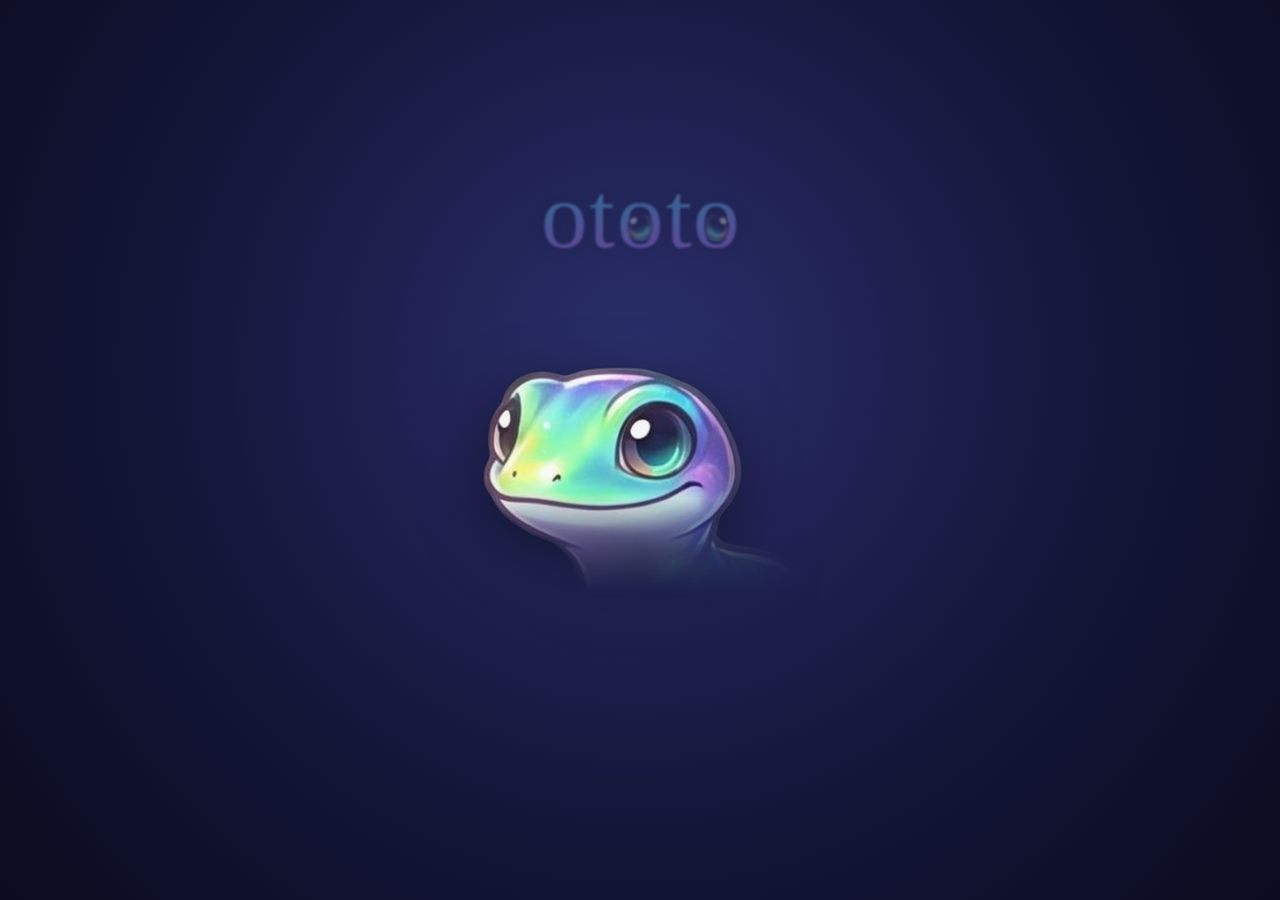
==== index.html @ 8473ff84 "ototo: тестова версія гри для GitHub Pages Co-Authored-By: Claude Opus 5.5 <noreply@anthropic.com> C" ====
<!DOCTYPE html>
<html lang="uk">
<head>
<meta charset="UTF-8">
<meta name="viewport" content="width=device-width, initial-scale=1, maximum-scale=1, user-scalable=no">
<title>ototo</title>
<link rel="manifest" href="manifest.webmanifest">
<meta name="theme-color" content="#0d0f1a">
<link rel="icon" type="image/png" sizes="32x32" href="img/icons/favicon-32.png">
<link rel="icon" type="image/png" sizes="16x16" href="img/icons/favicon-16.png">
<link rel="apple-touch-icon" href="img/icons/apple-touch-icon.png">
<meta name="mobile-web-app-capable" content="yes">
<meta name="apple-mobile-web-app-capable" content="yes">
<meta name="apple-mobile-web-app-status-bar-style" content="black">
<link rel="stylesheet" href="style.css">
<link rel="stylesheet" href="decor.css">
<link rel="stylesheet" href="map.css">
<link rel="stylesheet" href="bonus.css">
<link rel="stylesheet" href="sound.css">
<link rel="stylesheet" href="anim.css">
<link rel="stylesheet" href="splash.css">
<link rel="stylesheet" href="achieve.css">
<link rel="stylesheet" href="holidays.css">
<link rel="stylesheet" href="tips.css">
<link rel="stylesheet" href="edu.css">
<link rel="stylesheet" href="edu_math.css">
<link rel="stylesheet" href="edu_draw.css">
<link rel="stylesheet" href="edu_logic.css">
<link rel="stylesheet" href="edu_read.css">
<link rel="stylesheet" href="edu_world.css">
<link rel="stylesheet" href="parent.css">
<link rel="preload" href="fonts/liberation-serif-regular.woff2" as="font" type="font/woff2" crossorigin>
</head>
<body>
  <script src="splash.js"></script>
  <div id="screen">

    <!-- Активація, крок 1: країна (прапор + назва мовою самої країни) -->
    <section id="view-country" class="view">
      <h1 class="logo">ototo</h1>
      <h2 data-i18n="start.countryTitle">Звідки ти?</h2>
      <p class="tagline" data-i18n="start.countryHint">Обери свою країну</p>
      <div id="countryList"></div>
    </section>

    <!-- Активація, крок 2: мова (тільки якщо в країні кілька мов) -->
    <section id="view-lang" class="view hidden">
      <img id="langFlag" class="bigFlag" src="" alt="">
      <h2 data-i18n="start.langTitle">Якою мовою граємо?</h2>
      <div id="langList"></div>
      <button id="btnLangBack" class="secondaryBtn" data-i18n="start.back">← Назад</button>
    </section>

    <!-- Активація, крок 3: знайомство (стать + вік + ім'я) -->
    <section id="view-start" class="view hidden">
      <h1 class="logo">ototo</h1>
      <button id="btnStartCountry" class="countryChip"><img id="startFlag" src="" alt=""><span id="startCountryName"></span></button>
      <p class="tagline" data-i18n="start.tagline">познайомся — це твій перший друг!</p>
      <img class="startPet" src="img/gecko.png" alt="">

      <div id="personaPick">
        <button class="personaOpt selected" data-p="bo">⚡<br><span data-i18n="start.boy">Хлопчик</span></button>
        <button class="personaOpt" data-p="mimi">🌸<br><span data-i18n="start.girl">Дівчинка</span></button>
      </div>

      <div id="agePick">
        <p class="agePickLabel" data-i18n="start.age">Скільки тобі років?</p>
        <div id="ageStrip" class="ageStrip" role="radiogroup"></div>
      </div>

      <input id="petNameInput" maxlength="12" placeholder="Як назвемо? (Сяйко)">
      <button id="btnStart" data-i18n="start.go">Почати</button>
    </section>

    <!-- Яйце: народження Сяйка (показується один раз, перед view-main) -->
    <section id="view-hatch" class="view hidden">
      <div id="hatchStage">
        <div id="eggAura" class="egg-idle">
          <div id="eggGlow"></div>
          <img id="hatchPetImg" src="img/gecko.png" alt="">
          <div id="eggShellL" class="shell"></div>
          <div id="eggShellR" class="shell"></div>
        </div>
        <div id="tapHint" data-i18n="hatch.tap">👉 Тапни яйце</div>
      </div>
    </section>

    <!-- Main game view -->
    <section id="view-main" class="view hidden">
      <header id="topbar">
        <div id="petName">mimi</div>
        <div id="stageLabel">малюк</div>
        <button id="btnWardrobe" class="iconBtn">👕</button>
        <button id="btnCharacters" class="iconBtn">🦎</button>
        <div id="points">⭐ 0</div>
        <button id="streak" class="tapStat">🔥 0</button>
        <button id="btnLang" class="iconBtn langBtn" data-i18n-title="main.lang"><img id="topFlag" src="" alt=""></button>
        <button id="btnReset" class="iconBtn" data-i18n-title="main.reset">⟲</button>
      </header>

      <div id="stage">
        <div id="pet"><img id="petImg" src="img/gecko.png" alt=""><span id="petEmoji"></span><span id="petAccessory"></span></div>
        <div id="bubble" class="hidden"></div>
      </div>

      <div id="stats">
        <div class="stat"><span class="stat-icon">🍎</span><div class="bar"><div id="barHunger" class="bar-fill"></div></div></div>
        <div class="stat"><span class="stat-icon">😊</span><div class="bar"><div id="barMood" class="bar-fill"></div></div></div>
        <div class="stat"><span id="iconEnergy" class="stat-icon tapStat">⚡</span><div class="bar"><div id="barEnergy" class="bar-fill"></div></div></div>
        <div class="stat"><span class="stat-icon">🧼</span><div class="bar"><div id="barHygiene" class="bar-fill"></div></div></div>
        <div class="stat"><span class="stat-icon">❤️</span><div class="bar"><div id="barHealth" class="bar-fill"></div></div></div>
      </div>

      <div id="actions">
        <button id="btnFeed" class="actionBtn">🍎<br><span data-i18n="action.feed">Їсти</span></button>
        <button id="btnWash" class="actionBtn">🧼<br><span data-i18n="action.wash">Мити</span></button>
        <button id="btnPlay" class="actionBtn">🎮<br><span data-i18n="action.play">Грати</span></button>
        <button id="btnSleep" class="actionBtn">💤<br><span data-i18n="action.sleep">Спати</span></button>
        <button id="btnHeal" class="actionBtn">💊<br><span data-i18n="action.heal">Лікувати</span></button>
      </div>

      <!-- сюди модулі (мапа, декор …) додають свої кнопки -->
      <div id="navRow"></div>

      <div id="log"></div>
    </section>

    <!-- Characters -->
    <section id="view-characters" class="view hidden">
      <h2 data-i18n="chars.title">Мої друзі</h2>
      <div id="charPoints">У тебе ⭐ 0</div>
      <div id="charGrid"></div>
      <button id="btnCharactersClose" class="secondaryBtn" data-i18n="common.back">Назад</button>
    </section>

    <!-- Game menu -->
    <section id="view-gameMenu" class="view hidden">
      <h2 data-i18n="games.title">У що пограємо?</h2>
      <div id="gameMenuGrid"></div>
      <button id="btnGameMenuClose" class="secondaryBtn" data-i18n="common.back">Назад</button>
    </section>

    <!-- Wardrobe -->
    <section id="view-wardrobe" class="view hidden">
      <h2 data-i18n="wardrobe.title">Гардероб</h2>
      <div id="wardrobeGrid"></div>
      <button id="btnWardrobeClose" class="secondaryBtn" data-i18n="common.back">Назад</button>
    </section>

    <!-- Mini-game view (generic container, populated by app.js per game type) -->
    <section id="view-game" class="view hidden">
      <p id="gamePrompt">Тап!</p>
      <div id="gameArea"></div>
      <div id="gameScore">Рахунок: 0</div>
    </section>

    <!-- Event modal -->
    <div id="eventModal" class="hidden">
      <div id="eventCard">
        <div id="eventEmoji">🎁</div>
        <div id="eventText"></div>
        <button id="eventClose" class="secondaryBtn" data-i18n="event.ok">Супер!</button>
      </div>
    </div>

    <!-- Інфо-попап для ⚡ енергії та 🔥 стрику -->
    <div id="statModal" class="hidden">
      <div id="statCard">
        <div id="statEmoji">⚡</div>
        <div id="statTitle" class="statTitle"></div>
        <div id="statText"></div>
        <button id="statAction" class="secondaryBtn hidden"></button>
        <button id="statClose" class="secondaryBtn" data-i18n="stat.close">Закрити</button>
      </div>
    </div>

    <!-- Зміна мови в грі (країна лишається та сама) -->
    <div id="langModal" class="hidden">
      <div id="langCard">
        <img id="langModalFlag" class="bigFlag" src="" alt="">
        <div class="statTitle" data-i18n="main.lang">Мова</div>
        <div id="langModalList"></div>
        <button id="langModalClose" class="secondaryBtn" data-i18n="stat.close">Закрити</button>
      </div>
    </div>

    <!-- Мама: сцена теплоти (народження / щоденна / на новому етапі росту) -->
    <div id="mamaOverlay" class="hidden">
      <div id="mamaBox">
        <div id="mamaHearts"></div>
        <div id="mamaScene">
          <img id="mamaSvg" class="mamaImg" src="img/mama.png" alt="">
          <img id="mamaBabyImg" src="img/gecko.png" alt="">
          <div id="mamaTapHint" class="hidden-hint" data-i18n="mama.tap">👉 тапни</div>
        </div>
        <div id="mamaCaption"></div>
      </div>
    </div>

  </div>

  <script src="countries.js"></script>
  <!-- мовні файли: одна мова = один файл + один рядок тут -->
  <script src="lang/uk.js"></script>
  <script src="lang/en.js"></script>
  <script src="lang/pl.js"></script>
  <script src="lang/de.js"></script>
  <script src="lang/ro.js"></script>
  <script src="lang/kk.js"></script>
  <script src="lang/fr.js"></script>
  <script src="lang/es.js"></script>
  <script src="app.js"></script>
  <!-- модулі: кожен — окремий файл, підключаються через BO.on(...) -->
  <script src="decor.js"></script>
  <script src="rig_data.js"></script>
  <script src="anim.js"></script>
  <script src="map.js"></script>
  <script src="bonus.js"></script>
  <script src="sound.js"></script>
  <script src="achieve.js"></script>
  <script src="holidays.js"></script>
  <script src="tips.js"></script>
  <script src="edu.js"></script>
  <script src="edu_math.js"></script>
  <script src="edu_draw.js"></script>
  <script src="edu_logic.js"></script>
  <script src="edu_read.js"></script>
  <script src="edu_world.js"></script>
  <!-- освітні ігри (слоти 1–5): edu_math.js, edu_draw.js, edu_logic.js, edu_read.js, edu_world.js -->
  <!-- «Для батьків»: батьківський замок (BO.parentGate) і екран для батьків -->
  <script src="parent.js"></script>
  <script src="fit.js"></script>
  <script src="pwa.js"></script>
</body>
</html>
---- style.css ----
* { box-sizing: border-box; margin: 0; padding: 0; -webkit-tap-highlight-color: transparent; user-select: none; }

html, body { height: 100%; background: #0d0f1a; font-family: 'Segoe UI', system-ui, -apple-system, sans-serif; overflow: hidden; }

:root { --accent: #4fc3ff; --accent2: #6bffd1; }
body.theme-mimi { --accent: #ff7ac6; --accent2: #8a6bff; }

#screen {
  height: 100vh; width: 100vw; max-width: 480px; margin: 0 auto;
  background: radial-gradient(circle at 50% 0%, #2a2f55 0%, #0d0f1a 70%);
  position: relative; display: flex; flex-direction: column; color: #f4f1ff;
}

.view { flex: 1; display: flex; flex-direction: column; align-items: center; padding: 20px; overflow-y: auto; }
.hidden { display: none !important; }

/* START VIEW */
#view-start { justify-content: center; gap: 16px; text-align: center; }
.logo { font-size: 52px; font-weight: 800; letter-spacing: 2px; color: var(--accent); text-shadow: 0 0 24px rgba(255,122,198,.5); }
.tagline { opacity: .7; font-size: 14px; margin-bottom: 8px; }

#personaPick { display: flex; gap: 10px; }
.personaOpt {
  width: 112px; padding: 12px 8px; border-radius: 14px; border: 2px solid transparent;
  background: #1c2040; color: #fff; font-size: 13px; font-weight: 600; line-height: 1.6;
  cursor: pointer; opacity: .55; transition: opacity .15s, border-color .15s, transform .15s;
}
.personaOpt.selected { opacity: 1; border-color: var(--accent); transform: translateY(-2px); }

#petNameInput { width: 240px; padding: 14px 16px; border-radius: 14px; border: none; background: #1c2040; color: #fff; font-size: 16px; text-align: center; }
#btnStart {
  width: 240px; padding: 14px; border-radius: 14px; border: none;
  background: linear-gradient(135deg,var(--accent),var(--accent2)); color: #fff;
  font-size: 16px; font-weight: 700; cursor: pointer;
}
#btnStart:disabled { opacity: .4; cursor: not-allowed; }

/* MAIN VIEW */
#view-main { padding: 14px; gap: 8px; }
#topbar { width: 100%; display: flex; justify-content: space-between; align-items: center; font-size: 13px; opacity: .9; gap: 6px; }
#stageLabel { background: #1c2040; padding: 4px 10px; border-radius: 10px; font-size: 11px; }
.iconBtn { background: #1c2040; border: none; border-radius: 10px; color: #fff; font-size: 16px; padding: 4px 8px; cursor: pointer; }
#streak { font-size: 13px; }
/* #streak і значок енергії тапабельні — показують попап з інфо та заповненням/захистом за бали */
.tapStat { background: #1c2040; border: none; border-radius: 10px; color: #fff; font-size: 13px; padding: 4px 8px; cursor: pointer; }
#iconEnergy.tapStat { font-size: 16px; padding: 2px 5px; }
#btnReset { font-size: 14px; opacity: .6; }

#stage { flex: 0 0 auto; width: 100%; display: flex; flex-direction: column; align-items: center; justify-content: center; position: relative; padding: 10px 0; }
#pet { font-size: 96px; animation: bob 2.4s ease-in-out infinite; filter: drop-shadow(0 10px 20px rgba(0,0,0,.4)); position: relative; transition: filter .4s, opacity .4s; }
#petAccessory { position: absolute; top: -14px; right: -6px; font-size: 32px; }
@keyframes bob { 0%,100% { transform: translateY(0); } 50% { transform: translateY(-12px); } }

/* Легка занедбаність: 1-2 шкали низькі, але гра не блокується — лише притлумлений вигляд */
#pet.sad { filter: drop-shadow(0 10px 20px rgba(0,0,0,.4)) grayscale(35%) brightness(0.92); animation: bobSad 3.2s ease-in-out infinite; }
@keyframes bobSad { 0%,100% { transform: translateY(0) rotate(0deg); } 50% { transform: translateY(-4px) rotate(-3deg); } }

#bubble { position: absolute; top: -4px; background: #fff; color: #222; padding: 8px 14px; border-radius: 14px; font-size: 12px; max-width: 220px; text-align: center; }

#stats { width: 100%; display: flex; flex-direction: column; gap: 6px; margin-bottom: 10px; }
.stat { display: flex; align-items: center; gap: 10px; }
.stat-icon { font-size: 16px; width: 22px; text-align: center; }
.bar { flex: 1; height: 9px; border-radius: 6px; background: #1c2040; overflow: hidden; }
.bar-fill { height: 100%; width: 70%; background: linear-gradient(90deg,var(--accent2),var(--accent)); transition: width .4s ease; }
.bar-fill.low { background: linear-gradient(90deg,#ff4d4d,#ff884d); }

#actions { width: 100%; display: grid; grid-template-columns: repeat(3,1fr); gap: 8px; }
.actionBtn { background: #1c2040; border: none; border-radius: 14px; color: #fff; padding: 10px 2px; font-size: 20px; cursor: pointer; }
.actionBtn span { display: block; font-size: 10px; margin-top: 3px; opacity: .8; }
.actionBtn:active { background: #2a2f55; }
.actionBtn:disabled { opacity: .35; }

#log { width: 100%; min-height: 18px; font-size: 11px; opacity: .65; text-align: center; margin-top: 6px; }

/* WARDROBE */
#view-wardrobe { gap: 14px; }
#wardrobeGrid { width: 100%; display: grid; grid-template-columns: repeat(3,1fr); gap: 10px; }
.wardrobeItem { background: #1c2040; border-radius: 14px; padding: 14px 6px; text-align: center; font-size: 28px; cursor: pointer; border: 2px solid transparent; }
.wardrobeItem.locked { opacity: .3; cursor: not-allowed; }
.wardrobeItem.equipped { border-color: var(--accent); }
.wardrobeItem .wLabel { display: block; font-size: 10px; margin-top: 4px; }
.secondaryBtn { margin-top: 10px; background: #1c2040; border: none; color: #fff; padding: 10px 18px; border-radius: 12px; cursor: pointer; }

/* MINI-GAME VIEW */
#view-game { justify-content: center; gap: 16px; }
#gamePrompt { font-size: 16px; font-weight: 600; text-align: center; }
#gameArea { position: relative; width: 100%; max-width: 300px; height: 300px; background: #1c2040; border-radius: 20px; overflow: hidden; }
#gameScore { font-size: 14px; opacity: .8; }

.gameTarget { position: absolute; width: 54px; height: 54px; border-radius: 50%; border: none; background: var(--accent); font-size: 22px; cursor: pointer; }
.fallItem { position: absolute; font-size: 30px; background: none; border: none; cursor: pointer; }

/* Варіант 2 (символ-матчінг): ціль завжди видима зверху, нічого запам'ятовувати не треба */
.matchWrap { height: 100%; display: flex; flex-direction: column; align-items: center; justify-content: center; gap: 18px; }
.matchTarget { font-size: 56px; }
.matchOptions { display: flex; gap: 12px; flex-wrap: wrap; justify-content: center; padding: 0 10px; }
.matchOption { width: 62px; height: 62px; border-radius: 16px; border: none; background: #2a2f55; font-size: 30px; cursor: pointer; }
.matchOption:active { background: var(--accent); }

/* Варіант 6: рахуй та тапай */
.countBadge { font-size: 22px; font-weight: 700; margin-bottom: 16px; }
.countBtn { width: 110px; height: 110px; border-radius: 50%; border: none; background: var(--accent); font-size: 46px; cursor: pointer; }
.countBtn:active { transform: scale(.96); }

/* Варіант 7: хто більший */
.biggerWrap { height: 100%; display: flex; align-items: center; justify-content: center; gap: 30px; }
.biggerOpt { border: none; background: #2a2f55; border-radius: 16px; cursor: pointer; width: 110px; height: 160px; display: flex; align-items: center; justify-content: center; }

/* Варіант 8: напрямок */
.dirTarget { font-size: 56px; text-align: center; margin: 20px 0; }
.dirOpts { display: flex; gap: 10px; flex-wrap: wrap; justify-content: center; }
.dirBtn { width: 62px; height: 62px; border-radius: 16px; border: none; background: #2a2f55; font-size: 28px; cursor: pointer; }
.dirBtn:active { background: var(--accent); }

/* Варіант 9: знайди інше */
.oddGrid { display: grid; gap: 6px; padding: 14px; height: 100%; align-content: center; justify-content: center; }
.oddCell { width: 48px; height: 48px; border-radius: 10px; border: none; background: #2a2f55; font-size: 24px; cursor: pointer; }

/* Варіант 10: встигни тапнути (кільце, що зменшується) */
.shrinkRing {
  position: absolute; top: 50%; left: 50%; transform: translate(-50%,-50%) scale(1);
  width: 160px; height: 160px; border-radius: 50%; border: 10px solid var(--accent2);
  background: rgba(79,195,255,.18); cursor: pointer;
}

/* Варіант 11: безпечна доріжка */
.dodgeWrap { height: 100%; display: flex; align-items: center; justify-content: center; gap: 14px; }
.dodgeLane { width: 70px; height: 190px; border-radius: 16px; border: none; background: #2a2f55; font-size: 32px; cursor: pointer; display: flex; align-items: flex-start; justify-content: center; padding-top: 14px; }

/* Варіант 12: збери колір */
.colorTarget { font-size: 54px; text-align: center; margin: 18px 0; }
.colorOpts { display: flex; gap: 14px; justify-content: center; }
.colorBtn { width: 64px; height: 64px; border-radius: 50%; border: none; background: #2a2f55; font-size: 28px; cursor: pointer; }

/* Варіант 13: у ритм (пульсуючий кружечок) */
.rhythmCircle {
  position: absolute; top: 50%; left: 50%; transform: translate(-50%,-50%) scale(.4);
  width: 150px; height: 150px; border-radius: 50%; border: none; background: var(--accent); cursor: pointer;
}
@keyframes rhythmPulse { 0%,100% { transform: translate(-50%,-50%) scale(.4); } 50% { transform: translate(-50%,-50%) scale(1); } }

/* Варіант 14: число більше */
.numWrap { height: 100%; display: flex; align-items: center; justify-content: center; gap: 24px; }
.numBtn { width: 110px; height: 110px; border-radius: 20px; border: none; background: #2a2f55; font-size: 40px; font-weight: 700; cursor: pointer; }

/* Варіант 15: настрій */
.moodFace { font-size: 70px; text-align: center; margin: 20px 0; }
.moodOpts { display: flex; gap: 24px; justify-content: center; }
.moodBtn { width: 76px; height: 76px; border-radius: 50%; border: none; background: #2a2f55; font-size: 32px; cursor: pointer; }

/* EVENT MODAL */
#eventModal, #statModal { position: absolute; inset: 0; background: rgba(0,0,0,.65); display: flex; align-items: center; justify-content: center; z-index: 10; }
#eventCard, #statCard { background: #1c2040; border-radius: 20px; padding: 26px; text-align: center; max-width: 260px; }
#eventEmoji, #statEmoji { font-size: 48px; margin-bottom: 10px; }
#eventText, #statText { font-size: 14px; margin-bottom: 16px; }

/* GAME MENU */
#view-gameMenu { gap: 14px; }
#gameMenuGrid { width: 100%; display: grid; grid-template-columns: repeat(2,1fr); gap: 12px; }
.gameMenuItem { background: #1c2040; border-radius: 16px; padding: 18px 8px; text-align: center; font-size: 40px; cursor: pointer; border: 2px solid transparent; color: inherit; font-family: inherit; }
.gameMenuItem:active { border-color: var(--accent); transform: scale(.97); }
.gameMenuItem .gLabel { display: block; font-size: 13px; margin-top: 6px; }
.gameMenuItem .gBest { display: block; font-size: 11px; opacity: .7; margin-top: 3px; }

/* CHARACTERS (картинки замість емодзі) */
#petImg { display: block; width: 110px; height: auto; transition: width .6s; pointer-events: none; }
#petEmoji { position: absolute; top: -6px; left: -10px; font-size: 34px; }
#pet.sleeping #petImg { filter: brightness(.6) saturate(.6); }
#pet.sad #petImg { filter: grayscale(35%) brightness(.92); }
#petAccessory { z-index: 2; }
#points { font-size: 13px; font-weight: 600; }
.startPet { width: 150px; margin: 6px 0 4px; animation: bob 2.4s ease-in-out infinite; }
#view-characters { gap: 12px; }
#charPoints { font-size: 14px; opacity: .85; }
#charGrid { width: 100%; display: grid; grid-template-columns: repeat(2,1fr); gap: 12px; }
.charCard { background: #1c2040; border-radius: 16px; padding: 10px 6px 12px; text-align: center; border: 2px solid transparent; cursor: pointer; display: flex; flex-direction: column; align-items: center; gap: 2px; }
.charCard img { width: 92px; height: 92px; object-fit: contain; }
.charCard.locked img { filter: brightness(.35) grayscale(.6); }
.charCard.active { border-color: var(--accent); }
.charCard .cName { font-size: 14px; font-weight: 700; }
.charCard .cTitle { font-size: 11px; opacity: .7; }
.charCard .cTag { font-size: 11px; margin-top: 4px; opacity: .85; }
.charCard .cBuy { margin-top: 6px; border: none; border-radius: 10px; padding: 6px 10px; background: var(--accent); color: #fff; font-size: 12px; font-weight: 700; cursor: pointer; }

/* ============ НАРОДЖЕННЯ: яйце-ореол Сяйка ============ */
#view-hatch { justify-content: center; }
#hatchStage { position: relative; display: flex; flex-direction: column; align-items: center; gap: 30px; }

#eggAura {
  position: relative; width: 150px; height: 180px;
  border-radius: 50% 50% 48% 48% / 58% 58% 42% 42%;
  background: radial-gradient(circle at 42% 35%, #fff9e6 0%, #ffe9b0 35%, #ffd37a 65%, #f3b94f 100%);
  box-shadow: 0 0 40px 10px rgba(255,211,122,.55);
  display: flex; align-items: center; justify-content: center; overflow: visible;
  animation: eggPulse 2.6s ease-in-out infinite; cursor: pointer;
}
@keyframes eggPulse { 0%,100% { transform: scale(1); } 50% { transform: scale(1.045); } }

#eggGlow { position: absolute; inset: -16px; border-radius: 50%; background: radial-gradient(circle, rgba(255,229,160,.5), transparent 70%); animation: eggGlowPulse 2.6s ease-in-out infinite; pointer-events: none; z-index: 0; }
@keyframes eggGlowPulse { 0%,100% { opacity: .5; } 50% { opacity: .9; } }

#hatchPetImg { width: 72px; opacity: 0; transform: scale(.7); transition: opacity .5s, transform .5s; filter: brightness(.85); position: relative; z-index: 1; pointer-events: none; }
#eggAura.tier1 #hatchPetImg, #eggAura.tier2 #hatchPetImg { opacity: .22; }
#eggAura.tier3 #hatchPetImg, #eggAura.tier4 #hatchPetImg { opacity: .42; transform: scale(.82); }
#eggAura.hatched #hatchPetImg { opacity: 1; transform: scale(1.4); filter: none; }

#eggAura.tier1 { animation: eggPulse 2.6s ease-in-out infinite, eggBlink .35s ease; }
@keyframes eggBlink { 0%,100% { filter: brightness(1); } 50% { filter: brightness(1.3); } }

#eggAura.tier2 { animation: eggFlicker 1s ease-in-out infinite, eggTremor .3s ease-in-out infinite; }
@keyframes eggFlicker { 0%,100% { filter: brightness(1); } 50% { filter: brightness(1.35); } }
@keyframes eggTremor { 0%,100% { transform: translateX(0); } 50% { transform: translateX(1.5px); } }

#eggAura.tier3 { animation: eggShake .5s ease-in-out infinite; }
@keyframes eggShake { 0%,100% { transform: translateX(0) rotate(0); } 25% { transform: translateX(-4px) rotate(-2deg); } 75% { transform: translateX(4px) rotate(2deg); } }

#eggAura.tier4 { animation: eggShakeHard .4s ease-in-out infinite; }
@keyframes eggShakeHard { 0%,100% { transform: translateX(0) rotate(0); } 25% { transform: translateX(-7px) rotate(-4deg); } 75% { transform: translateX(7px) rotate(4deg); } }

.shell { position: absolute; top: 0; width: 50%; height: 100%; background: linear-gradient(135deg,#fff3d6,#f3b94f); opacity: 0; pointer-events: none; transition: transform .5s ease, opacity .3s; z-index: 2; }
#eggShellL { left: 0; border-radius: 50% 0 0 48% / 58% 0 0 42%; transform-origin: left center; }
#eggShellR { right: 0; border-radius: 0 50% 48% 0 / 0 58% 42% 0; transform-origin: right center; }
#eggAura.crack1 #eggShellL, #eggAura.crack1 #eggShellR { opacity: .9; }
#eggAura.crack2 #eggShellL { opacity: .95; transform: translateX(-3px) rotate(-3deg); }
#eggAura.crack2 #eggShellR { opacity: .95; transform: translateX(3px) rotate(3deg); }
#eggAura.hatched #eggShellL { opacity: 1; transform: translateX(-70px) rotate(-38deg); }
#eggAura.hatched #eggShellR { opacity: 1; transform: translateX(70px) rotate(38deg); }
#eggAura.hatched { animation: none; box-shadow: none; background: transparent; }
#eggAura.hatched #eggGlow { animation: none; opacity: 0; transition: opacity .6s; }

#tapHint { font-size: 15px; opacity: .85; animation: hintBounce 1.2s ease-in-out infinite; transition: opacity .3s; }
@keyframes hintBounce { 0%,100% { transform: translateY(0); } 50% { transform: translateY(-6px); } }
#tapHint.hint-fade { opacity: 0; }

/* ============ МАМА: тепла сцена (народження / щоденна / ріст) ============ */
/* Сцена з мамою — окрема повноекранна "локація" (не напівпрозорий попап):
   мама й малий зустрічаються зліва, потім малюк біжить у правий бік сцени
   туди, де починає блимати підказка. */
#mamaOverlay { position: absolute; inset: 0; background: radial-gradient(circle at 50% 15%, #234a37 0%, #0d0f1a 72%); display: flex; align-items: center; justify-content: center; z-index: 14; flex-direction: column; gap: 16px; }
#mamaBox { position: relative; width: 92%; max-width: 440px; }
#mamaScene { position: relative; width: 100%; height: 190px; }
#mamaSvg {
  position: absolute; left: 0; bottom: 0; width: 205px; height: auto;
  filter: drop-shadow(0 10px 18px rgba(0,0,0,.35));
  transform-origin: 40% 90%;
  animation-name: mamaBob; animation-timing-function: ease-in-out; animation-iteration-count: infinite;
}
@keyframes mamaBob {
  0%,100% { transform: translateY(0) rotate(calc(var(--mamaTilt,6deg) * -1)); }
  50% { transform: translateY(calc(var(--mamaBounce,12px) * -1)) rotate(var(--mamaTilt,6deg)); }
}
#mamaBabyImg {
  /* малюк стоїть перед мордочкою мами (мама дивиться праворуч, на нього) */
  position: absolute; right: 26%; bottom: 4px; width: 62px; height: auto;
  filter: drop-shadow(0 6px 10px rgba(0,0,0,.3));
  animation: babyNuzzle 1.7s ease-in-out infinite;
  transition: right 1.05s cubic-bezier(.32,.7,.35,1);
}
#mamaBabyImg.running { right: 4%; animation: babyRun .3s ease-in-out infinite; }
@keyframes babyNuzzle { 0%,100% { transform: translate(0,0) rotate(0deg); } 50% { transform: translate(-6px,-3px) rotate(-6deg); } }
@keyframes babyRun { 0%,100% { transform: translateY(0) rotate(-5deg) scaleX(1); } 50% { transform: translateY(-10px) rotate(5deg) scaleX(1.06); } }
#mamaHearts { position: absolute; inset: -20px; pointer-events: none; }
.mamaParticle { position: absolute; font-size: 20px; opacity: 0; animation-name: mamaFloat; animation-timing-function: ease-out; animation-fill-mode: forwards; }
@keyframes mamaFloat { 0% { opacity: 0; transform: translateY(0) scale(.6); } 15% { opacity: 1; } 100% { opacity: 0; transform: translateY(-70px) scale(1.1); } }
.dustParticle { position: absolute; bottom: 4px; font-size: 15px; opacity: 0; animation: dustPuff .7s ease-out forwards; pointer-events: none; }
@keyframes dustPuff { 0% { opacity: 0; transform: translate(0,0) scale(.5); } 25% { opacity: .85; } 100% { opacity: 0; transform: translate(14px,6px) scale(1.1); } }
#mamaCaption { font-size: 14px; text-align: center; max-width: 92%; opacity: .9; }
#mamaOverlay .secondaryBtn { margin-top: 2px; }
#mamaTapHint {
  position: absolute; right: 1%; bottom: 80px; font-size: 14px; white-space: nowrap;
  background: rgba(0,0,0,.4); padding: 6px 11px; border-radius: 10px; cursor: pointer;
  animation: hintBounce 1.1s ease-in-out infinite; transition: opacity .3s;
}
#mamaTapHint.hidden-hint { opacity: 0; pointer-events: none; }

/* Інфо-попап для ⚡/🔥 */
.statTitle { font-size: 16px; font-weight: 700; margin-bottom: 6px; }
#statAction { background: var(--accent); color: #fff; margin-bottom: 8px; }

/* АКТИВАЦІЯ: КРАЇНА І МОВА (CoLaba Production) */
#view-country { gap: 8px; justify-content: flex-start; overflow-y: auto; }
#view-country h2 { margin: 0; }
#countryList { width: 100%; display: flex; flex-direction: column; gap: 8px; padding-bottom: 16px; }
.countryGroup { font-size: 12px; opacity: .6; text-transform: uppercase; letter-spacing: .08em; margin: 10px 4px 0; }
.countryBtn { display: flex; align-items: center; gap: 12px; width: 100%; padding: 10px 14px; border: 2px solid transparent; border-radius: 14px; background: #1c2040; color: #fff; font-size: 16px; text-align: left; cursor: pointer; font-family: inherit; }
.countryBtn img { width: 36px; height: 27px; border-radius: 4px; object-fit: cover; flex: 0 0 auto; box-shadow: 0 1px 3px rgba(0,0,0,.4); }
.countryBtn:active, .countryBtn.suggested { border-color: var(--accent); }
.bigFlag { width: 96px; height: 72px; border-radius: 8px; object-fit: cover; box-shadow: 0 4px 14px rgba(0,0,0,.45); }
#langList, #langModalList { width: 100%; display: flex; flex-direction: column; gap: 10px; }
.langOpt { width: 100%; padding: 14px; border: 2px solid transparent; border-radius: 14px; background: #1c2040; color: #fff; cursor: pointer; font-family: inherit; display: flex; flex-direction: column; align-items: center; gap: 2px; }
.langOpt.selected { border-color: var(--accent); }
.langOpt .lName { font-size: 17px; font-weight: 700; }
.langOpt .lSoon { font-size: 11px; opacity: .6; }
.countryChip { display: inline-flex; align-items: center; gap: 8px; background: #1c2040; border: none; border-radius: 20px; padding: 6px 12px; color: #fff; font-size: 13px; cursor: pointer; font-family: inherit; }
.countryChip img { width: 24px; height: 18px; border-radius: 3px; object-fit: cover; }
.langBtn { padding: 4px 6px; display: inline-flex; align-items: center; }
.langBtn img { width: 22px; height: 16px; border-radius: 3px; object-fit: cover; display: block; }
#langModal { position: fixed; inset: 0; background: rgba(0,0,0,.6); display: flex; align-items: center; justify-content: center; z-index: 50; }
#langModal.hidden { display: none; }
#langCard { background: #14173a; border-radius: 20px; padding: 20px; width: 86%; max-width: 340px; max-height: 80vh; overflow-y: auto; display: flex; flex-direction: column; align-items: center; gap: 12px; }

/* Відновлено 13.11: ці два класи випали з файлу при паралельному редагуванні
   (через це "Знайди предмет" збивав усі предмети в один рядок угорі, а кульки
   не позиціонувались). */
.hiddenItem { position: absolute; width: 56px; height: 56px; font-size: 26px; background: none; border: none; cursor: pointer; }
.balloonItem { position: absolute; font-size: 30px; background: none; border: none; cursor: pointer; }

/* Рядок кнопок модулів на головному екрані (мапа, декор …) */
#navRow { width: 100%; display: flex; gap: 10px; justify-content: center; margin-top: 10px; flex-wrap: wrap; }
#navRow:empty { display: none; }
.navBtn { flex: 1; min-width: 90px; background: #1c2040; border: none; border-radius: 14px; color: #fff; padding: 10px 6px; font-size: 22px; cursor: pointer; font-family: inherit; }
.navBtn span { display: block; font-size: 11px; margin-top: 2px; }

/* =====================================================================
   ТЕКСТ ВЛАЗИТЬ У КНОПКИ — у всіх 8 мовах (CoLaba Production)
   Правило власника: кнопки в ряду/сітці однакові, підлаштовується ТЕКСТ.
   1) до 2 рядків з переносом (hyphens за <html lang>, далі — розрив слова);
   2) якщо й так не влазить — fit.js зменшує шрифт (до ~78%);
   3) колонки сітки minmax(0,1fr): довге слово не розпирає свою кнопку.
   ===================================================================== */
.actionBtn > span, .navBtn > span, .gameMenuItem .gLabel, .gameMenuItem .gBest,
.wardrobeItem .wLabel, .charCard .cName, .charCard .cTitle, .charCard .cTag, .charCard .cBuy,
.personaOpt > span, #btnStart, .secondaryBtn, .langOpt .lName, .langOpt .lSoon,
.countryBtn > span, .countryChip > span, .countryGroup, #gamePrompt, #gameScore, #bubble, #log,
.statTitle, #statText, #eventText, #charPoints, .view > h2, .tagline, #tapHint, #mamaCaption {
  overflow-wrap: anywhere; word-break: normal; hyphens: auto; -webkit-hyphens: auto;
}
.actionBtn > span, .navBtn > span, .gameMenuItem .gLabel, .wardrobeItem .wLabel,
.charCard .cName, .charCard .cTitle, .charCard .cTag, .charCard .cBuy, .personaOpt > span,
#btnStart, .secondaryBtn, .countryBtn > span, .langOpt .lName { line-height: 1.2; }
.view > h2 { text-align: center; max-width: 100%; line-height: 1.2; }

/* сітки: однакові колонки незалежно від довжини слів */
#actions { grid-template-columns: repeat(3, minmax(0, 1fr)); }
#gameMenuGrid, #charGrid { grid-template-columns: repeat(2, minmax(0, 1fr)); }
#wardrobeGrid { grid-template-columns: repeat(3, minmax(0, 1fr)); }
.actionBtn, .gameMenuItem, .wardrobeItem, .charCard { min-width: 0; min-height: 44px; }
.actionBtn { display: flex; flex-direction: column; align-items: center; justify-content: center; line-height: 1.15; }
.actionBtn > span { max-width: 100%; padding: 0 2px; }
.gameMenuItem { display: flex; flex-direction: column; align-items: center; justify-content: flex-start; line-height: 1.15; }
.gameMenuItem .gLabel, .gameMenuItem .gBest { max-width: 100%; }
.wardrobeItem { display: flex; flex-direction: column; align-items: center; line-height: 1.15; }
.wardrobeItem .wLabel { max-width: 100%; line-height: 1.2; }
.charCard > span, .charCard .cBuy { max-width: 100%; }
.charCard .cBuy { min-height: 44px; }

/* модульні кнопки (мапа, декор, …): завжди один ряд, однакова ширина */
#navRow { display: grid; grid-auto-flow: column; grid-auto-columns: minmax(0, 1fr); }
#navRow:empty { display: none; }
.navBtn { min-width: 0; min-height: 44px; display: flex; flex-direction: column; align-items: center; justify-content: center; line-height: 1.15; }
.navBtn > span { max-width: 100%; }

/* стартові кнопки */
.personaOpt { min-height: 44px; }
.personaOpt > span { display: inline-block; max-width: 100%; }
#btnStart { min-height: 48px; line-height: 1.2; }
.secondaryBtn { min-height: 44px; max-width: 100%; line-height: 1.2; }
.countryChip { min-height: 44px; max-width: 100%; }
.countryChip > span { min-width: 0; }
.countryBtn { min-height: 48px; }
.countryBtn > span { flex: 1 1 auto; min-width: 0; }
.langOpt { min-height: 48px; }
.langOpt > span { max-width: 100%; }

/* попапи: кнопки на всю ширину картки, одна під одною */
#eventCard, #statCard { width: 86%; max-width: 300px; }
#eventCard .secondaryBtn, #statCard .secondaryBtn, #langCard .secondaryBtn { display: block; width: 100%; }

#petNameInput { max-width: 100%; text-overflow: ellipsis; }

/* міні-гра, бульбашка, підказка під кнопками */
#gamePrompt { max-width: 100%; line-height: 1.25; }
#bubble { max-width: min(300px, 88%); line-height: 1.3; }
#log { min-height: 30px; line-height: 1.3; }

/* ---------- ВЕРХНЯ ПАНЕЛЬ: завжди один ряд ----------
   Ім'я і етап стоять одне над одним у першій (гнучкій) колонці й обрізаються
   "…"; кожна кнопка — своя колонка авто-ширини (додана пізніше кнопка 🔊
   автоматично отримає свою колонку, нічого правити не треба). */
#topbar {
  display: grid; grid-auto-flow: column; grid-template-columns: minmax(0, 1fr); grid-auto-columns: auto;
  grid-template-rows: auto auto; align-items: center; column-gap: 4px; row-gap: 2px;
  justify-content: stretch;
}
#topbar > * { grid-row: 1 / span 2; white-space: nowrap; }
#topbar > #petName, #topbar > #stageLabel {
  grid-column: 1; min-width: 0; max-width: 100%; justify-self: start;
  overflow: hidden; text-overflow: ellipsis; white-space: nowrap;
}
#topbar > #petName { grid-row: 1; align-self: end; font-weight: 600; line-height: 1.25; }
#topbar > #stageLabel { grid-row: 2; align-self: start; padding: 2px 6px; line-height: 1.25; }
#topbar > button { min-height: 44px; min-width: 34px; padding: 0 6px; display: inline-flex; align-items: center; justify-content: center; }
#topbar > .langBtn { padding: 0 6px; }
#topbar > #points { padding: 0 2px; }
@media (max-width: 374px) {
  #topbar { column-gap: 3px; }
  #topbar > button { min-width: 32px; padding: 0 5px; }
}
/* ⚡ біля шкали енергії: більша невидима зона дотику, верстка не зсувається */
#iconEnergy.tapStat { position: relative; }
#iconEnergy.tapStat::after { content: ''; position: absolute; inset: -12px -10px; }

/* ---- Вік гравця на екрані знайомства (крок 3 активації) ---- */
#agePick { width: 100%; max-width: 340px; margin: 4px auto 10px; text-align: center; }
.agePickLabel { font-size: 14px; opacity: .85; margin-bottom: 6px; }
.ageStrip { display: flex; gap: 6px; overflow-x: auto; padding: 4px 2px 6px; scroll-snap-type: x proximity; -webkit-overflow-scrolling: touch; scrollbar-width: none; }
.ageStrip::-webkit-scrollbar { display: none; }
.ageOpt { flex: 0 0 auto; min-width: 44px; height: 44px; padding: 0 8px; border-radius: 12px; border: 2px solid rgba(255,255,255,.12);
  background: rgba(255,255,255,.06); color: inherit; font-size: 17px; font-weight: 700; scroll-snap-align: center; cursor: pointer; }
.ageOpt.selected { border-color: #6fc7ff; background: rgba(111,199,255,.18); box-shadow: 0 0 0 3px rgba(111,199,255,.18); }
#agePick.ageNeed .ageStrip { animation: ageShake .45s ease; }
#agePick.ageNeed .agePickLabel { color: #ffb36b; opacity: 1; }
@keyframes ageShake { 0%,100% { transform: none; } 25% { transform: translateX(-6px); } 75% { transform: translateX(6px); } }
---- decor.css ----
/* OTOTO — модуль "Моя кімната" (декор). CoLaba Production. */

/* ---------- Сцена головного екрана: персонаж стоїть на підлозі кімнати ---------- */
#stage.hasRoom { min-height: 200px; justify-content: flex-end; padding: 10px 0 14px; }
#stage.hasRoom #pet { z-index: 3; }
#stage.hasRoom #bubble { z-index: 6; }

/* ---------- Кімната (спільна для головного екрана і прев'ю) ---------- */
.decorRoom {
  position: absolute; inset: 0; z-index: 0; overflow: hidden; pointer-events: none;
  border-radius: 20px;
  box-shadow: inset 0 0 0 1px rgba(255,255,255,.05), inset 0 -30px 40px rgba(0,0,0,.18);
}
.dr-wall {
  position: absolute; left: 0; right: 0; top: 0; bottom: 32%;
  background:
    radial-gradient(circle, rgba(255,255,255,.045) 1.3px, transparent 1.6px) 0 0 / 22px 22px,
    linear-gradient(180deg, #262b54 0%, #2b2f5c 70%, #30335f 100%);
}
.dr-floor {
  position: absolute; left: 0; right: 0; bottom: 0; height: 32%;
  background:
    repeating-linear-gradient(90deg, transparent 0 56px, rgba(0,0,0,.16) 56px 58px),
    linear-gradient(180deg, #4a3a55 0%, #3a2d46 45%, #2e2439 100%);
  border-top: 4px solid #57466a;
}
/* тепле світло, коли висить лампа */
.dr-light {
  position: absolute; inset: 0; opacity: 0; transition: opacity .6s;
  background: radial-gradient(ellipse 60% 70% at 28% 10%, rgba(255,214,140,.16), transparent 70%);
}
.decorRoom.lit .dr-light { opacity: 1; }
/* персонаж спить — у кімнаті вечір */
.dr-night { position: absolute; inset: 0; background: rgba(6,8,24,.45); opacity: 0; transition: opacity .8s; }
.decorRoom.night .dr-night { opacity: 1; }
.decorRoom.night .dr-light { opacity: .5; }

.dr-slot { position: absolute; display: flex; align-items: center; justify-content: center; }
.dr-item { display: block; line-height: 1; filter: drop-shadow(0 3px 4px rgba(0,0,0,.35)); }

/* вікно: рама є завжди, річ — це те, що видно у вікні */
.s-window {
  left: 5%; top: 14px; width: 62px; height: 54px; border-radius: 8px;
  border: 4px solid #6c5a80; background: #6c5a80; overflow: hidden;
  box-shadow: 0 4px 0 #4a3d5c, 0 6px 10px rgba(0,0,0,.25);
}
.dr-sky { position: absolute; inset: 0; background: linear-gradient(#141a44, #2b2f6e); transition: background .5s; }
.s-window::before, .s-window::after { content: ''; position: absolute; background: #6c5a80; z-index: 2; }
.s-window::before { left: 50%; top: 0; bottom: 0; width: 3px; margin-left: -1.5px; }
.s-window::after { top: 50%; left: 0; right: 0; height: 3px; margin-top: -1.5px; }
.s-window .dr-item { position: absolute; z-index: 1; top: 2px; right: 3px; font-size: 21px; }

/* картина: рамка з'являється разом із річчю */
.s-wall { right: 5%; top: 14px; width: 48px; height: 44px; border-radius: 6px; }
.s-wall.filled { background: #f1e6d0; border: 4px solid #a0794f; box-shadow: 0 4px 8px rgba(0,0,0,.3); }
.s-wall .dr-item { font-size: 24px; filter: none; }

/* полиця */
.s-shelf { right: 4%; top: 78px; width: 60px; height: 44px; flex-direction: column; justify-content: flex-end; }
.s-shelf .dr-item { font-size: 28px; margin-bottom: -1px; }
.dr-plank { display: none; width: 60px; height: 6px; border-radius: 3px; background: #8a6a4a; box-shadow: 0 3px 4px rgba(0,0,0,.3); }
.s-shelf.filled .dr-plank { display: block; }

/* лампа звисає зі стелі */
.s-lamp { left: calc(5% + 76px); top: 0; width: 30px; height: 50px; flex-direction: column; justify-content: flex-start; }
.dr-cord { display: none; width: 2px; height: 16px; background: rgba(255,255,255,.3); }
.s-lamp.filled .dr-cord { display: block; }
.s-lamp .dr-item { font-size: 24px; }
.decorRoom.lit .s-lamp .dr-item { filter: drop-shadow(0 0 8px rgba(255,214,140,.75)); }

/* підлога */
.s-floorL { left: 5%; bottom: 10px; width: 52px; height: 52px; align-items: flex-end; }
.s-floorR { right: 5%; bottom: 10px; width: 52px; height: 52px; align-items: flex-end; }
.s-floorL .dr-item, .s-floorR .dr-item { font-size: 40px; }

/* килимок під персонажем */
.s-rug { left: 50%; bottom: 6px; width: 56%; height: 28px; transform: translateX(-50%); }
.s-rug .dr-item { width: 100%; height: 100%; border-radius: 50%; opacity: .85; filter: none; box-shadow: 0 3px 0 rgba(0,0,0,.2); }

/* ---------- Маленька радість: річ "вистрибує" на своє місце ---------- */
.dr-pop .dr-item { animation: drPop .55s cubic-bezier(.3,1.6,.5,1); }
.s-rug.dr-pop { animation: drPopRug .55s cubic-bezier(.3,1.6,.5,1); }
.s-rug.dr-pop .dr-item { animation: none; }
@keyframes drPop { 0% { transform: scale(.2); opacity: 0; } 60% { transform: scale(1.3); opacity: 1; } 100% { transform: scale(1); } }
@keyframes drPopRug { 0% { transform: translateX(-50%) scale(.3); } 60% { transform: translateX(-50%) scale(1.12); } 100% { transform: translateX(-50%) scale(1); } }
.dr-spark { position: absolute; top: -6px; right: -8px; font-size: 16px; z-index: 4; animation: drSpark .9s ease-out forwards; pointer-events: none; }
@keyframes drSpark { 0% { opacity: 0; transform: translateY(6px) scale(.5); } 30% { opacity: 1; } 100% { opacity: 0; transform: translateY(-18px) scale(1.1); } }

/* ---------- Екран декору ---------- */
#view-decor { padding: 0 16px 20px; gap: 12px; }
.decorHead {
  position: sticky; top: 0; z-index: 5; width: calc(100% + 32px); margin: 0 -16px;
  padding: 12px 16px 8px;
  background: linear-gradient(180deg, #161a35 0%, #161a35 88%, rgba(22,26,53,0) 100%);
}
.decorTop { display: flex; align-items: center; gap: 10px; margin-bottom: 8px; }
.decorBack { background: #1c2040; border: none; color: #fff; font-size: 18px; width: 38px; height: 38px; border-radius: 12px; cursor: pointer; flex: 0 0 auto; }
.decorTitle { flex: 1; font-size: 20px; margin: 0; }
.decorPoints { background: #1c2040; border-radius: 12px; padding: 8px 12px; font-size: 15px; font-weight: 700; flex: 0 0 auto; }
.decorPreview { height: 150px; position: relative; }
.decorPreviewInner {
  position: absolute; left: 50%; top: 0; width: 358px; height: 200px;
  transform: translateX(-50%) scale(.75); transform-origin: top center;
  display: flex; align-items: flex-end; justify-content: center; padding-bottom: 14px;
}
.decorPet { position: relative; z-index: 3; width: 120px; height: 120px; object-fit: contain; filter: drop-shadow(0 8px 14px rgba(0,0,0,.4)); }
.decorToast {
  position: absolute; left: 50%; bottom: 0; transform: translate(-50%, 6px); z-index: 6;
  background: var(--accent); color: #fff; font-size: 13px; font-weight: 700;
  padding: 6px 14px; border-radius: 14px; white-space: nowrap; max-width: 92%; overflow: hidden; text-overflow: ellipsis;
  opacity: 0; transition: opacity .25s, transform .25s; pointer-events: none;
  box-shadow: 0 4px 12px rgba(0,0,0,.35);
}
.decorToast.show { opacity: 1; transform: translate(-50%, 0); }

.decorList { width: 100%; display: flex; flex-direction: column; gap: 14px; }
.decorGroupTitle { font-size: 12px; text-transform: uppercase; letter-spacing: .08em; opacity: .6; margin: 0 4px 6px; }
.decorGrid { display: grid; grid-template-columns: repeat(3, 1fr); gap: 8px; }
.decorCard {
  background: #1c2040; border-radius: 14px; padding: 10px 4px 9px; border: 2px solid transparent;
  display: flex; flex-direction: column; align-items: center; gap: 4px; text-align: center; cursor: pointer;
  transition: border-color .15s, transform .15s;
}
.decorCard:active { transform: scale(.97); }
.decorCard.placed { border-color: var(--accent); background: #22284d; }
.decorCard.armed { border-color: var(--accent2); }
.decorCard.locked .dEmoji { opacity: .4; filter: grayscale(.7); }
.dEmoji { font-size: 32px; line-height: 40px; height: 40px; }
.dEmoji.dRug { width: 52px; height: 22px; margin: 9px 0; border-radius: 50%; }
.dName { font-size: 11px; line-height: 1.25; min-height: 28px; display: flex; align-items: center; padding: 0 2px; }
.dTag { font-size: 11px; opacity: .75; min-height: 24px; display: flex; align-items: center; }
.dTag.on { color: var(--accent); opacity: 1; font-weight: 700; }
.dTag.price { opacity: 1; font-weight: 700; }
.dTag.need { opacity: .6; }
.dBuy {
  min-height: 24px; border: none; border-radius: 10px; padding: 4px 8px;
  background: linear-gradient(135deg, var(--accent), var(--accent2)); color: #fff;
  font-size: 11px; font-weight: 700; cursor: pointer; font-family: inherit;
  animation: dBuyIn .2s ease-out;
}
@keyframes dBuyIn { from { transform: scale(.8); opacity: 0; } to { transform: scale(1); opacity: 1; } }
.decorBackBottom { align-self: center; }

/* ---------- Текст влазить у всіх мовах (fit) ---------- */
.decorGrid { grid-template-columns: repeat(3, minmax(0, 1fr)); }
.decorCard { min-width: 0; }
.dName, .dTag, .dBuy, .decorTitle, .decorGroupTitle { overflow-wrap: anywhere; hyphens: auto; -webkit-hyphens: auto; max-width: 100%; }
.dName, .dTag { justify-content: center; }
.dBuy { min-height: 44px; line-height: 1.2; }
.decorTop { min-width: 0; }
.decorBack { width: 44px; height: 44px; }
.decorTitle { min-width: 0; line-height: 1.2; }
.decorPoints { white-space: nowrap; }
---- map.css ----
/* OTOTO — модуль "Мапа пригод" (економіка "купи рівень"). CoLaba Production. */

/* кнопка в #navRow + червоний значок "!" */
.mapNavBtn { position: relative; }
.mapBadge {
  position: absolute; top: -6px; right: -4px; width: 22px; height: 22px; border-radius: 50%;
  background: #ff4d6d; color: #fff; font-size: 13px; font-weight: 800; line-height: 22px; text-align: center;
  box-shadow: 0 0 0 2px #0d0f1a; animation: mapBadgePop 1.6s ease-in-out infinite;
}
@keyframes mapBadgePop { 0%,100% { transform: scale(1); } 50% { transform: scale(1.15); } }
/* зірок вистачає на новий рівень — кнопка мапи м'яко світиться */
.mapNavBtn.mapCanBuy { box-shadow: 0 0 0 2px rgba(255,216,107,.7), 0 0 14px 2px rgba(255,216,107,.45); }

/* екран мапи */
#view-map { padding: 0; position: relative; overflow: hidden; }
.mapHead { width: 100%; padding: 14px 16px 10px; background: #151933; box-shadow: 0 4px 14px rgba(0,0,0,.35); z-index: 2; }
.mapTitleRow { display: flex; align-items: center; gap: 10px; }
.mapZoneEmoji { font-size: 30px; }
.mapTitles { flex: 1; min-width: 0; }
.mapTitle { font-size: 16px; font-weight: 800; }
.mapZone { font-size: 12px; opacity: .75; white-space: nowrap; overflow: hidden; text-overflow: ellipsis; }
.mapLevel { background: linear-gradient(135deg,var(--accent),var(--accent2)); color: #fff; font-weight: 800; font-size: 13px; padding: 6px 10px; border-radius: 12px; white-space: nowrap; }
.mapBar { margin-top: 10px; height: 10px; border-radius: 6px; background: #0d0f1a; overflow: hidden; }
.mapBarFill { height: 100%; background: linear-gradient(90deg,#ffd86b,#ffa94d); border-radius: 6px; transition: width .5s ease; }
.mapProgress { margin-top: 6px; font-size: 12px; text-align: center; opacity: .85; }
.mapProgress.ready { color: #ffd86b; font-weight: 700; opacity: 1; }

.mapScroll { flex: 1; width: 100%; overflow-y: auto; overflow-x: hidden; position: relative; -webkit-overflow-scrolling: touch; }
.mapPath { position: relative; width: 100%; }
.mapBand { position: absolute; left: 0; right: 0; }
.mapLine { position: absolute; left: 0; top: 0; width: 100%; pointer-events: none; overflow: visible; }
.mapLine .seg { fill: none; stroke: rgba(255,255,255,.28); stroke-width: 7; stroke-dasharray: 2 12; stroke-linecap: round; vector-effect: non-scaling-stroke; }
.mapLine .seg.done { stroke: #ffd86b; stroke-width: 8; stroke-dasharray: none; opacity: .85; }
.mapDeco { position: absolute; transform: translate(-50%,-50%); pointer-events: none; opacity: .9; filter: drop-shadow(0 3px 4px rgba(0,0,0,.3)); }
.mapZoneSign {
  position: absolute; left: 50%; transform: translate(-50%,-50%); white-space: nowrap; z-index: 1;
  background: rgba(13,15,26,.75); border: 1px solid rgba(255,255,255,.2); border-radius: 12px;
  padding: 4px 12px; font-size: 12px; font-weight: 700; pointer-events: none;
}

/* вузли рівнів */
.mapNode {
  position: absolute; transform: translate(-50%,-50%); width: 56px; height: 56px; border-radius: 50%;
  border: 3px solid rgba(255,255,255,.25); background: #3a3f5c; color: #fff; cursor: pointer;
  font-family: inherit; display: flex; align-items: center; justify-content: center; z-index: 2;
  box-shadow: 0 5px 0 rgba(0,0,0,.35); padding: 0;
}
.mapNode .mapIcon { font-size: 22px; line-height: 1; font-weight: 800; }
.mapNode .mapNum {
  position: absolute; bottom: -9px; left: 50%; transform: translateX(-50%);
  background: #0d0f1a; border-radius: 8px; padding: 1px 6px; font-size: 10px; font-weight: 700; white-space: nowrap;
}
.mapNode.castle { width: 70px; height: 70px; }
.mapNode.castle .mapIcon { font-size: 34px; }
.mapNode.chest .mapIcon { font-size: 26px; }
.mapNode.start { width: 50px; height: 50px; background: #2a6b4a; }

.mapNode.done { background: linear-gradient(135deg,#ffd86b,#ffa94d); border-color: #fff3c4; color: #7a4a00; }
.mapNode.done .mapIcon { font-size: 26px; }
.mapNode.start.done { background: #2a6b4a; border-color: rgba(255,255,255,.5); }
.mapNode.locked { background: #2a2d40; color: rgba(255,255,255,.5); border-color: rgba(255,255,255,.12); }
.mapNode.locked .mapIcon { filter: grayscale(1); opacity: .55; font-size: 18px; }
.mapNode.locked.castle .mapIcon, .mapNode.locked.chest .mapIcon { font-size: 26px; }
.mapNode.waiting { background: #6b4fa0; border-color: #ffd86b; }
.mapNode.ready {
  background: radial-gradient(circle,#fff3c4 0%,#ffd86b 60%,#ffa94d 100%); border-color: #fff;
  animation: mapGlow 1.3s ease-in-out infinite;
}
.mapNode.ready .mapIcon { animation: mapWiggle 1.3s ease-in-out infinite; }
@keyframes mapGlow {
  0%,100% { box-shadow: 0 5px 0 rgba(0,0,0,.35), 0 0 10px 3px rgba(255,216,107,.55); }
  50%     { box-shadow: 0 5px 0 rgba(0,0,0,.35), 0 0 26px 12px rgba(255,216,107,.85); }
}
@keyframes mapWiggle { 0%,100% { transform: rotate(0); } 25% { transform: rotate(-12deg) scale(1.1); } 75% { transform: rotate(12deg) scale(1.1); } }

/* персонаж стоїть на поточному рівні */
.mapPet {
  position: absolute; width: 58px; transform: translate(-50%,-112%); z-index: 3; pointer-events: none;
  filter: drop-shadow(0 6px 6px rgba(0,0,0,.45)); animation: mapPetBob 2s ease-in-out infinite;
}
@keyframes mapPetBob { 0%,100% { transform: translate(-50%,-112%); } 50% { transform: translate(-50%,-124%); } }

.mapFoot { width: 100%; display: flex; justify-content: center; align-items: stretch; gap: 10px; padding: 8px 12px 12px; background: #151933; box-shadow: 0 -4px 14px rgba(0,0,0,.35); z-index: 2; }
.mapFoot .secondaryBtn { margin-top: 0; flex: 0 1 auto; min-width: 84px; background: #262b52; }

/* велика кнопка "Відкрити рівень N — X ⭐" */
.mapBuy {
  flex: 1 1 auto; min-width: 0; min-height: 56px; padding: 6px 12px; border: none; border-radius: 16px; cursor: pointer;
  font-family: inherit; color: #3b2300; display: flex; flex-direction: column; align-items: center; justify-content: center; gap: 1px;
  background: linear-gradient(180deg,#ffe58a,#ffb648); box-shadow: 0 4px 0 #c9781c, 0 0 18px rgba(255,200,90,.35);
  animation: mapBuyPulse 1.8s ease-in-out infinite;
}
.mapBuy:active { transform: translateY(2px); box-shadow: 0 2px 0 #c9781c; }
.mapBuyMain { font-size: 16px; font-weight: 800; line-height: 1.15; text-align: center; max-width: 100%; overflow-wrap: anywhere; }
.mapBuySub { font-size: 14px; font-weight: 800; line-height: 1.2; color: #7a3d00; white-space: nowrap; max-width: 100%; overflow: hidden; text-overflow: ellipsis; }
.mapBuy.claim { background: linear-gradient(180deg,#c9a6ff,#8f63e0); color: #fff; box-shadow: 0 4px 0 #5b3a9e, 0 0 18px rgba(170,120,255,.4); }
/* не вистачає зірок — "вимкнений" вигляд, але тап показує підказку */
.mapBuy.off { background: #2c3150; color: rgba(255,255,255,.75); box-shadow: 0 4px 0 #1b1f38; animation: none; }
.mapBuy.off .mapBuySub { color: #ffd86b; }
.mapBuy.claim .mapBuySub { color: #fff; }
.mapBuy.shake { animation: mapBuyShake .4s ease; }
@keyframes mapBuyPulse { 0%,100% { filter: brightness(1); } 50% { filter: brightness(1.1); } }
@keyframes mapBuyShake { 0%,100% { transform: translateX(0); } 25% { transform: translateX(-6px); } 75% { transform: translateX(6px); } }

/* наступний вузол (той, що купується) */
.mapNode.locked.next { border-color: rgba(255,216,107,.55); border-style: dashed; }
.mapNode.locked.next.afford { background: #4a3f78; border-color: #ffd86b; border-style: solid; animation: mapGlow 1.6s ease-in-out infinite; }
.mapNode.locked.next.afford .mapIcon { filter: none; opacity: 1; }

.mapToast {
  position: absolute; left: 50%; bottom: 90px; transform: translateX(-50%); z-index: 5;
  background: #fff; color: #222; border-radius: 14px; padding: 9px 16px; font-size: 13px;
  max-width: 300px; text-align: center; box-shadow: 0 6px 18px rgba(0,0,0,.4);
}

/* ---------- Текст влазить у всіх мовах (fit) ---------- */
.mapTitle { overflow-wrap: anywhere; hyphens: auto; -webkit-hyphens: auto; line-height: 1.2; }
.mapLevel { flex: 0 0 auto; }
.mapProgress { overflow-wrap: anywhere; hyphens: auto; -webkit-hyphens: auto; }
.mapZoneSign { white-space: normal; max-width: 86%; width: max-content; text-align: center; }
.mapFoot .secondaryBtn { max-width: 40%; }
---- bonus.css ----
/* OTOTO — модуль «Бульбашки-бонуси». CoLaba Production. */

/* Шар над кімнатою: нічого не ловить, нічого не зсуває, не дає прокрутки */
#bonusLayer { position: absolute; left: 0; right: 0; top: -44px; bottom: -64px; overflow: hidden; pointer-events: none; contain: layout paint; }
.bonusFloat { position: absolute; left: 0; top: 0; width: 68px; height: 68px; pointer-events: none; will-change: transform, opacity; }
.bonusBob { width: 100%; height: 100%; pointer-events: none; animation: bonusBob 2.6s ease-in-out infinite; }
@keyframes bonusBob {
  0%, 100% { transform: translateY(0) rotate(-4deg); }
  50%      { transform: translateY(-9px) rotate(4deg); }
}

/* Сама бульбашка — єдине, що приймає дотик (68px ≥ 56px для дитячого пальця) */
.bonusBubble {
  position: relative; width: 68px; height: 68px; border-radius: 50%; padding: 0;
  border: 2px solid rgba(255,255,255,.55); cursor: pointer; pointer-events: auto; touch-action: manipulation;
  background:
    radial-gradient(circle at 32% 28%, rgba(255,255,255,.75) 0 8%, rgba(255,255,255,0) 18%),
    radial-gradient(circle at 50% 50%, rgba(160,220,255,.10) 0 55%, rgba(170,140,255,.28) 78%, rgba(120,255,220,.35) 100%);
  box-shadow: inset 0 0 14px rgba(255,255,255,.35), inset -6px -8px 16px rgba(255,140,220,.22), 0 6px 18px rgba(0,0,0,.25), 0 0 16px rgba(140,200,255,.25);
  display: flex; align-items: center; justify-content: center;
  animation: bonusWobble 3.4s ease-in-out infinite;
}
.bonusBubble:focus-visible { outline: 3px solid var(--accent); outline-offset: 3px; }
@keyframes bonusWobble {
  0%, 100% { transform: scale(1, 1); }
  33%      { transform: scale(1.04, .97); }
  66%      { transform: scale(.97, 1.04); }
}
.bonusItem { font-size: 32px; line-height: 1; filter: drop-shadow(0 2px 3px rgba(0,0,0,.25)); pointer-events: none; }
.bonusShine { position: absolute; top: 9px; left: 14px; width: 16px; height: 9px; border-radius: 50%; background: rgba(255,255,255,.7); transform: rotate(-30deg); pointer-events: none; }

/* Золота — тепле сяйво й мерехтіння */
.bonusBubble.gold {
  border-color: rgba(255,226,140,.9);
  background:
    radial-gradient(circle at 32% 28%, rgba(255,255,255,.85) 0 8%, rgba(255,255,255,0) 18%),
    radial-gradient(circle at 50% 50%, rgba(255,230,150,.22) 0 50%, rgba(255,196,60,.45) 80%, rgba(255,160,40,.6) 100%);
  box-shadow: inset 0 0 14px rgba(255,240,190,.5), 0 6px 18px rgba(0,0,0,.25), 0 0 22px rgba(255,205,80,.65);
  animation: bonusWobble 3.4s ease-in-out infinite, bonusGlow 1.6s ease-in-out infinite;
}
@keyframes bonusGlow {
  0%, 100% { box-shadow: inset 0 0 14px rgba(255,240,190,.5), 0 6px 18px rgba(0,0,0,.25), 0 0 18px rgba(255,205,80,.5); }
  50%      { box-shadow: inset 0 0 14px rgba(255,240,190,.6), 0 6px 18px rgba(0,0,0,.25), 0 0 32px rgba(255,215,90,.9); }
}
.bonusTwinkle { position: absolute; font-size: 14px; pointer-events: none; animation: bonusTwinkle 1.4s ease-in-out infinite; }
.bonusTwinkle.t1 { top: -6px; right: -2px; }
.bonusTwinkle.t2 { bottom: -2px; left: -6px; animation-delay: .7s; }
@keyframes bonusTwinkle {
  0%, 100% { opacity: 0; transform: scale(.4) rotate(0deg); }
  50%      { opacity: 1; transform: scale(1) rotate(30deg); }
}

/* Лопання */
.bonusFloat.popping .bonusBob { animation-play-state: paused; }
.bonusFloat.popping .bonusBubble { pointer-events: none; animation: bonusPop .38s ease-out forwards; }
@keyframes bonusPop {
  0%   { transform: scale(1); opacity: 1; }
  45%  { transform: scale(1.3); opacity: .85; border-width: 1px; }
  100% { transform: scale(1.55); opacity: 0; border-width: 0; }
}
.bonusFloat.popping .bonusItem { animation: bonusItemUp .5s ease-out forwards; }
@keyframes bonusItemUp { to { transform: translateY(-16px) scale(1.25); opacity: 0; } }

.bonusDrop, .bonusSpark {
  position: absolute; left: 50%; top: 50%; pointer-events: none;
  animation: bonusBurst .6s ease-out forwards;
}
.bonusDrop { width: 8px; height: 8px; margin: -4px 0 0 -4px; border-radius: 50%; background: rgba(200,235,255,.9); box-shadow: 0 0 6px rgba(160,220,255,.9); }
.bonusSpark { font-size: 18px; margin: -10px 0 0 -9px; animation: bonusSparkle .95s ease-out forwards; filter: drop-shadow(0 0 6px rgba(255,210,80,.9)); }
@keyframes bonusSparkle {
  0%   { transform: translate(0, 0) scale(.5) rotate(0deg); opacity: 1; }
  55%  { opacity: 1; }
  100% { transform: translate(var(--dx), var(--dy)) scale(.9) rotate(120deg); opacity: 0; }
}
@keyframes bonusBurst {
  0%   { transform: translate(0, 0) scale(.6); opacity: 1; }
  100% { transform: translate(var(--dx), var(--dy)) scale(.2); opacity: 0; }
}

.bonusPlus {
  position: absolute; left: 50%; top: 18px; transform: translateX(-50%);
  font-size: 20px; font-weight: 800; color: #fff; white-space: nowrap; pointer-events: none;
  text-shadow: 0 2px 6px rgba(0,0,0,.55), 0 0 10px rgba(140,200,255,.6);
  animation: bonusPlusUp 1s ease-out forwards;
}
.bonusPlus.gold { font-size: 24px; color: #ffe27a; text-shadow: 0 2px 6px rgba(0,0,0,.55), 0 0 14px rgba(255,200,60,.9); animation-duration: 1.25s; }
@keyframes bonusPlusUp {
  0%   { transform: translate(-50%, 6px) scale(.7); opacity: 0; }
  20%  { transform: translate(-50%, -4px) scale(1.1); opacity: 1; }
  70%  { opacity: 1; }
  100% { transform: translate(-50%, -38px) scale(1); opacity: 0; }
}

/* Лічильник ⭐ ледь «підстрибує», коли бали додались */
#points.bonusPulse { animation: bonusPulse .6s ease-out; }
@keyframes bonusPulse { 0% { transform: scale(1); } 40% { transform: scale(1.25); } 100% { transform: scale(1); } }

@media (prefers-reduced-motion: reduce) {
  .bonusBob, .bonusBubble, .bonusBubble.gold, .bonusTwinkle { animation: none; }
}
---- sound.css ----
/* OTOTO — модуль «Звук»: кнопка 🔊/🔇 у #navRow (поруч із «Кімната» / «Мапа»), вужча за них. */
#navRow .soundNav { flex: 0 0 72px; min-width: 72px; }
#navRow .soundNav .soundIcon { font-weight: normal; }
#navRow .soundNav[aria-pressed="true"] { opacity: .6; }
---- anim.css ----
/* OTOTO — АНІМАЦІЯ ПЕРСОНАЖІВ (скелетна "лялька" з шарів). CoLaba Production.
   Розмітку й рух робить anim.js; тут лише структура шарів і дрібні ефекти. */

/* Контейнер ляльки: позиціюється по точці "ноги, центр" (anim.js) */
.boRig { position: absolute; left: 0; top: 0; pointer-events: none; will-change: transform; }
.boRig .rigBody { position: absolute; left: 0; top: 0; transform-origin: 0 0; }
.boRig .rigPart { position: absolute; display: block; max-width: none; user-select: none; -webkit-user-drag: none; will-change: transform; }
.boRig.shadowed { filter: drop-shadow(0 6px 10px rgba(0,0,0,.3)); }
.boRig.mamaRig { filter: drop-shadow(0 10px 18px rgba(0,0,0,.35)); }

/* Оригінальні картинки сцени з мамою ховаємо, коли їх замінила лялька
   (місце в розмітці лишається — по ньому ляльку і ставимо). */
.animHidden { visibility: hidden !important; }

/* Пилові хмаринки з-під лап під час бігу */
.rigDust {
  position: absolute; width: 14px; height: 14px; margin: -7px 0 0 -7px; border-radius: 50%;
  background: radial-gradient(circle, rgba(255,246,220,.85) 0%, rgba(230,215,185,.55) 55%, rgba(230,215,185,0) 72%);
  pointer-events: none; animation: rigDust .55s ease-out forwards;
}
@keyframes rigDust {
  0% { opacity: 0; transform: translate(0,0) scale(.4); }
  20% { opacity: .9; }
  100% { opacity: 0; transform: translate(var(--dx,-14px), -9px) scale(1.5); }
}

/* Мапа: персонаж іде доріжкою від вузла до вузла */
.mapPet.mapPetWalking { animation: none !important; transform: none !important; }
.mapPetHop { position: absolute; z-index: 4; pointer-events: none; transform-origin: 50% 100%; filter: drop-shadow(0 6px 6px rgba(0,0,0,.45)); }
.mapWalkRig { z-index: 4; filter: drop-shadow(0 6px 6px rgba(0,0,0,.45)); }

/* Мапа: намальований декор (зона «Луг» і далі) */
.mapDecoImg { position: absolute; transform: translate(-50%,-50%); pointer-events: none; height: auto; filter: drop-shadow(0 4px 6px rgba(0,0,0,.35)); z-index: 0; }
.mapDecoImg.small { opacity: .95; filter: drop-shadow(0 2px 3px rgba(0,0,0,.3)); }
.mapDecoImg.flutter { animation: mapFlutter 3.2s ease-in-out infinite; }
@keyframes mapFlutter {
  0%,100% { transform: translate(-50%,-50%) rotate(-4deg) scaleX(1); }
  25% { transform: translate(-46%,-58%) rotate(3deg) scaleX(.82); }
  50% { transform: translate(-54%,-54%) rotate(-2deg) scaleX(1); }
  75% { transform: translate(-50%,-60%) rotate(4deg) scaleX(.85); }
}

/* Пара з димаря робота під час маршу (anim.js, puff) */
.rigPuff {
  position: absolute; margin: 0; border-radius: 50%; pointer-events: none; z-index: 5;
  transform: translate(-50%,-50%);
  background: radial-gradient(circle, rgba(255,255,255,.95) 0%, rgba(240,240,250,.7) 45%, rgba(240,240,250,0) 72%);
  animation: rigPuff .85s ease-out forwards;
}
@keyframes rigPuff {
  0% { opacity: 0; transform: translate(-50%,-50%) scale(.35); }
  18% { opacity: .95; }
  100% { opacity: 0; transform: translate(calc(-50% + var(--dx,0px)), calc(-50% + var(--dy,-20px))) scale(1.7); }
}
---- splash.css ----
/* OTOTO — заставка і логотип. CoLaba Production.
   Шрифт Times New Roman. На телефонах (Android) його немає, тому з грою йде Liberation Serif —
   шрифт з тими самими пропорціями (SIL OFL, вільно для комерційного використання), fonts/. */
@font-face { font-family: 'OTOBrand'; src: local('Times New Roman'), local('TimesNewRomanPSMT'), url('fonts/liberation-serif-regular.woff2') format('woff2'); font-weight: 400; font-display: block; }

/* логотип на екранах вибору країни і знайомства */
.logo { font-family: 'OTOBrand', 'Times New Roman', Times, serif; font-weight: 400; letter-spacing: .02em; text-transform: lowercase; }

#splash {
  position: fixed; inset: 0; z-index: 9999; display: flex; align-items: center; justify-content: center;
  background: radial-gradient(circle at 50% 40%, #2b2f6b 0%, #14163a 55%, #0b0c1f 100%);
  overflow: hidden; cursor: pointer; transition: opacity .5s ease;
}
#splash.spOut { opacity: 0; pointer-events: none; }

.spWord {
  position: relative; z-index: 2; display: flex; align-items: center; gap: .02em;
  font-family: 'OTOBrand', 'Times New Roman', Times, serif; font-weight: 400; font-size: min(30vw, 170px); line-height: 1;
  transition: transform .9s cubic-bezier(.5,0,.2,1), opacity .9s ease, filter .9s ease;
}
.spLetter { position: relative; display: inline-block; opacity: 0; transform: translateY(40px) scale(.6); }
.spGlyph {
  display: block;
  background: linear-gradient(160deg, #7ef0c8 0%, #6fc7ff 40%, #b28dff 75%, #ff9ee0 100%);
  -webkit-background-clip: text; background-clip: text; color: transparent;
  filter: drop-shadow(0 6px 14px rgba(0,0,0,.45));
}
/* око всередині «О»: розмір підібраний під «дірку» літери Times New Roman */
.spEye {
  position: absolute; left: 50%; top: var(--eyeY, .615em); width: var(--eyeW, .27em); height: var(--eyeH, .31em); transform: translate(-50%, -50%) scale(0);
  border-radius: 50%; overflow: hidden;
}
.spEye img { width: 100%; height: 100%; object-fit: cover; display: block; transform-origin: 50% 50%; }
.spMirror .spEye img { transform: scaleX(-1); } /* друге око — дзеркально, дивляться разом */

#splash.spGo .spLetter { animation: spPop .55s cubic-bezier(.3,1.6,.5,1) forwards; }
#splash.spGo .spLetter:nth-child(2) { animation-delay: .1s; }
#splash.spGo .spLetter:nth-child(3) { animation-delay: .2s; }
#splash.spGo .spLetter:nth-child(4) { animation-delay: .3s; }
#splash.spGo .spLetter:nth-child(5) { animation-delay: .4s; }
#splash.spGo .spEye { animation: spEyeIn .4s .75s cubic-bezier(.3,1.6,.5,1) forwards; }
#splash.spGo .spEye img { animation: spBlink .6s 1.2s ease-in-out 2 both; }
.spMirror .spEye img { animation-name: spBlinkM !important; }

@keyframes spPop { to { opacity: 1; transform: none; } }
@keyframes spEyeIn { to { transform: translate(-50%, -50%) scale(1); } }
@keyframes spBlink { 0%, 38%, 62%, 100% { transform: scaleY(1); } 50% { transform: scaleY(.08); } }
@keyframes spBlinkM { 0%, 38%, 62%, 100% { transform: scaleX(-1) scaleY(1); } 50% { transform: scaleX(-1) scaleY(.08); } }

/* етап 3: напис іде на другий план, з'являється мордочка */
#splash.spFaceIn .spWord { transform: translateY(-26vh) scale(.55); opacity: .35; filter: blur(1.5px); }
.spFace {
  position: absolute; z-index: 3; left: 50%; top: 52%; width: min(78vw, 360px);
  transform: translate(-50%, -40%) scale(.6); opacity: 0;
  filter: drop-shadow(0 18px 30px rgba(0,0,0,.5));
}
#splash.spFaceIn .spFace { animation: spFace .8s cubic-bezier(.3,1.5,.5,1) forwards, spFaceBlink 1.2s 1.1s ease-in-out both; }
@keyframes spFace { to { opacity: 1; transform: translate(-50%, -50%) scale(1); } }
@keyframes spFaceBlink { 0%, 100% { transform: translate(-50%, -50%) scale(1); } 50% { transform: translate(-50%, -52%) scale(1.04); } }

.spSparkles i {
  position: absolute; width: 6px; height: 6px; border-radius: 50%; background: #fff; opacity: 0;
  box-shadow: 0 0 10px 3px rgba(180,220,255,.8); animation: spTwinkle 1.6s ease-in-out infinite;
}
@keyframes spTwinkle { 0%, 100% { opacity: 0; transform: scale(.4); } 50% { opacity: .9; transform: scale(1); } }

@media (prefers-reduced-motion: reduce) {
  #splash * { animation-duration: .01ms !important; transition-duration: .01ms !important; }
}
---- achieve.css ----
/* OTOTO — модуль «Нагороди» (значки). CoLaba Production. */

/* кольори рівнів */
.t-bronze, #achToast[data-tier="bronze"] { --tierA: #f2b27a; --tierB: #a8642f; --tierGlow: rgba(242,178,122,.45); }
.t-silver, #achToast[data-tier="silver"] { --tierA: #eef3ff; --tierB: #8c98b8; --tierGlow: rgba(214,224,255,.45); }
.t-gold,   #achToast[data-tier="gold"]   { --tierA: #ffe58a; --tierB: #d79a12; --tierGlow: rgba(255,214,90,.55); }

/* ---------- кнопка в #navRow ---------- */
#navRow .achNavBtn { position: relative; }
.achNavDot { position: absolute; top: 6px; right: 8px; width: 9px; height: 9px; border-radius: 50%; background: #ffd86b; }

/* ---------- екран нагород ---------- */
#view-achieve { padding: 14px 14px 20px; gap: 10px; }
.achHead { width: 100%; display: grid; grid-template-columns: 44px minmax(0, 1fr) auto; align-items: center; gap: 8px; }
.achBack { width: 44px; height: 44px; border: none; border-radius: 12px; background: #1c2040; color: #fff; font-size: 20px; cursor: pointer; }
#view-achieve > .achHead > .achTitle { font-size: 20px; text-align: center; line-height: 1.2; overflow-wrap: anywhere; hyphens: auto; }
.achPoints { font-weight: 600; white-space: nowrap; padding-right: 2px; }

.achSummary { width: 100%; background: #171b3a; border-radius: 14px; padding: 10px 12px; display: flex; flex-direction: column; gap: 6px; }
.achTotal { font-weight: 600; font-size: 15px; text-align: center; }
.achBar { display: block; width: 100%; height: 7px; border-radius: 6px; background: rgba(255,255,255,.1); overflow: hidden; }
.achBar i { display: block; height: 100%; border-radius: 6px; background: linear-gradient(90deg, var(--accent2), var(--accent)); }

.achList { width: 100%; display: flex; flex-direction: column; gap: 14px; }
.achGroupHead { display: flex; justify-content: space-between; align-items: baseline; gap: 8px; margin: 0 2px 6px; font-size: 14px; }
.achGroupName { font-weight: 700; min-width: 0; overflow-wrap: anywhere; }
.achGroupCount { opacity: .65; font-size: 12px; white-space: nowrap; }
.achGrid { display: grid; grid-template-columns: repeat(3, minmax(0, 1fr)); gap: 8px; }

.achCard {
  min-width: 0; min-height: 44px; border: none; border-radius: 14px; background: #1c2040; color: #fff;
  padding: 10px 6px 8px; display: flex; flex-direction: column; align-items: center; gap: 5px;
  font-family: inherit; cursor: pointer; position: relative;
  box-shadow: inset 0 0 0 2px rgba(255,255,255,.04);
}
.achCard.done { background: linear-gradient(180deg, #252a55, #1c2040); box-shadow: inset 0 0 0 2px var(--tierGlow); }
.achBadge {
  width: 50px; height: 50px; border-radius: 50%; display: flex; align-items: center; justify-content: center;
  background: radial-gradient(circle at 35% 30%, var(--tierA), var(--tierB));
  box-shadow: 0 0 0 3px rgba(0,0,0,.25), 0 3px 10px var(--tierGlow);
}
.achIcon { font-size: 26px; line-height: 1; filter: drop-shadow(0 1px 1px rgba(0,0,0,.3)); }
.achCard.locked .achBadge { filter: grayscale(1) brightness(.6); box-shadow: 0 0 0 3px rgba(0,0,0,.25); }
.achCard.locked .achIcon { opacity: .7; }
.achName {
  font-size: 11px; line-height: 1.2; text-align: center; max-width: 100%;
  overflow-wrap: anywhere; hyphens: auto; -webkit-hyphens: auto;
  display: -webkit-box; -webkit-line-clamp: 2; -webkit-box-orient: vertical; overflow: hidden;
}
.achCard.locked .achName { opacity: .7; }
.achProg { width: 100%; display: flex; flex-direction: column; align-items: center; gap: 2px; margin-top: auto; }
.achProg .achBar { height: 5px; }
.achNum { font-size: 10px; opacity: .7; }
.achDone { margin-top: auto; font-size: 12px; font-weight: 700; color: var(--tierA); }
.achBackBottom { margin-top: 4px; }

/* подробиці значка */
.achDetail { position: fixed; inset: 0; z-index: 60; background: rgba(5,6,16,.7); display: flex; align-items: center; justify-content: center; padding: 20px; }
.achDetailCard {
  width: 86%; max-width: 300px; background: #14173a; border-radius: 20px; padding: 20px 18px 16px;
  display: flex; flex-direction: column; align-items: center; gap: 8px; text-align: center;
  box-shadow: 0 0 0 2px var(--tierGlow), 0 10px 30px rgba(0,0,0,.5);
  animation: achPopIn .25s ease-out;
}
.achDetailBadge {
  width: 84px; height: 84px; border-radius: 50%; display: flex; align-items: center; justify-content: center;
  background: radial-gradient(circle at 35% 30%, var(--tierA), var(--tierB)); box-shadow: 0 0 0 4px rgba(0,0,0,.25), 0 4px 18px var(--tierGlow);
}
.achDetailBadge span { font-size: 44px; line-height: 1; }
.achDetailCard.locked .achDetailBadge { filter: grayscale(1) brightness(.65); }
.achDetailTier { font-size: 11px; letter-spacing: 1px; text-transform: uppercase; color: var(--tierA); font-weight: 700; }
.achDetailName { font-size: 18px; font-weight: 700; line-height: 1.2; overflow-wrap: anywhere; hyphens: auto; }
.achDetailDesc { font-size: 14px; line-height: 1.35; opacity: .85; overflow-wrap: anywhere; hyphens: auto; }
.achDetailProg { width: 100%; display: flex; flex-direction: column; gap: 4px; font-size: 13px; }
.achDetailReward { font-size: 14px; font-weight: 600; }
.achDetailClose { display: block; width: 100%; }

/* ---------- свято: тост зі значком ---------- */
#achToast {
  position: absolute; left: 0; right: 0; top: 19%; z-index: 55; display: flex; justify-content: center;
  pointer-events: none; padding: 0 16px;
}
.achToastCard {
  pointer-events: auto; position: relative; z-index: 1; border: none; font-family: inherit; color: #fff; cursor: pointer;
  display: flex; align-items: center; gap: 12px; width: 100%; max-width: 330px; min-height: 44px;
  padding: 12px 16px 12px 12px; border-radius: 20px; text-align: left;
  background: linear-gradient(135deg, #2a2f62, #1a1d42);
  box-shadow: 0 0 0 2px var(--tierGlow), 0 10px 30px rgba(0,0,0,.55), 0 0 40px var(--tierGlow);
}
.achToastBadge {
  flex: 0 0 64px; width: 64px; height: 64px; border-radius: 50%; display: flex; align-items: center; justify-content: center;
  background: radial-gradient(circle at 35% 30%, var(--tierA), var(--tierB)); box-shadow: 0 0 0 3px rgba(0,0,0,.25), 0 0 18px var(--tierGlow);
}
.achToastIcon { font-size: 34px; line-height: 1; }
.achToastText { display: flex; flex-direction: column; gap: 2px; min-width: 0; }
.achToastHead { font-size: 12px; font-weight: 700; letter-spacing: .5px; color: var(--tierA); overflow-wrap: anywhere; }
.achToastName { font-size: 17px; font-weight: 700; line-height: 1.2; overflow-wrap: anywhere; hyphens: auto; }
.achToastReward { font-size: 14px; font-weight: 600; color: #ffd86b; }

#achToast.in .achToastCard { animation: achPopIn .45s cubic-bezier(.2,1.4,.4,1) both; }
#achToast.in .achToastBadge { animation: achSpin .8s ease-out .1s both; }
#achToast.out .achToastCard { animation: achPopOut .3s ease-in both; }
#achToast.out .achConfetti { opacity: 0; transition: opacity .25s; }

.achConfetti { position: absolute; left: 50%; top: 50%; width: 0; height: 0; z-index: 2; }
.achConfetti i {
  position: absolute; left: -4px; top: -6px; width: 8px; height: 12px; border-radius: 2px; opacity: 0;
}
.achConfetti i.round { width: 9px; height: 9px; border-radius: 50%; }
#achToast.in .achConfetti i { animation: achBurst 1.4s cubic-bezier(.15,.7,.3,1) var(--d, 0s) both; }

@keyframes achPopIn { 0% { transform: scale(.6); opacity: 0; } 100% { transform: scale(1); opacity: 1; } }
@keyframes achPopOut { to { transform: translateY(-14px) scale(.92); opacity: 0; } }
@keyframes achSpin { 0% { transform: rotate(-200deg) scale(.4); } 70% { transform: rotate(12deg) scale(1.1); } 100% { transform: none; } }
@keyframes achBurst {
  0%   { transform: translate(0, 0) rotate(0) scale(.6); opacity: 1; }
  70%  { opacity: 1; }
  100% { transform: translate(var(--dx), calc(var(--dy) + 60px)) rotate(var(--rot)) scale(1); opacity: 0; }
}
@media (prefers-reduced-motion: reduce) {
  #achToast.in .achToastCard, #achToast.in .achToastBadge, .achDetailCard { animation: none; }
  .achConfetti { display: none; }
}
@media (max-width: 374px) {
  .achGrid { gap: 6px; }
  .achBadge { width: 44px; height: 44px; }
  .achIcon { font-size: 23px; }
}

/* =====================================================================
   🎓 НАВЧАННЯ — медалі 5 освітніх ігор (розділ на екрані 🏆 і тост).
   Окремий клас .achEduCard (не .achCard): каталог значків і його тести не змішуються з медалями.
   ===================================================================== */
.t-edu, #achToast[data-tier="edu"] { --tierA: #9fe3ff; --tierB: #3a6fd8; --tierGlow: rgba(120,190,255,.45); }
.achEduGroup { --tierA: #9fe3ff; --tierB: #3a6fd8; --tierGlow: rgba(120,190,255,.45); display: flex; flex-direction: column; gap: 10px; }
.achEduGroup > .achGroupHead { margin-bottom: 0; }
.achEduSub { background: rgba(255,255,255,.03); border-radius: 14px; padding: 8px 8px 10px; }
.achEduSubHead { display: flex; justify-content: space-between; align-items: baseline; gap: 8px; margin: 0 2px 6px; font-size: 13px; }
.achEduSubName { font-weight: 600; min-width: 0; overflow-wrap: anywhere; hyphens: auto; }
.achEduCard {
  min-width: 0; min-height: 44px; border: none; border-radius: 14px; background: #1c2040; color: #fff;
  padding: 10px 6px 8px; display: flex; flex-direction: column; align-items: center; gap: 5px;
  font-family: inherit; cursor: pointer; position: relative;
  box-shadow: inset 0 0 0 2px rgba(255,255,255,.04);
}
.achEduCard.done { background: linear-gradient(180deg, #23305e, #1c2040); box-shadow: inset 0 0 0 2px var(--tierGlow); }
.achEduCard.locked .achBadge { filter: grayscale(1) brightness(.6); box-shadow: 0 0 0 3px rgba(0,0,0,.25); }
.achEduCard.locked .achIcon, .achEduCard.locked .achName { opacity: .7; }
.achEduCard.locked .achDone { color: #fff; opacity: .55; font-size: 11px; }
.achDetailCard.edu .achDetailProg .achBar { display: none; }
.achDetailCard.edu .achDetailDesc:empty, .achDetailCard.edu .achDetailReward:empty { display: none; }
#achToast[data-tier="edu"] .achToastReward { color: var(--tierA); font-size: 13px; overflow-wrap: anywhere; }
---- holidays.css ----
/* OTOTO — модуль «Свята і пори року». CoLaba Production.
   Шар прикрас над кімнатою (#decorRoom, z 0) і під улюбленцем (#pet, z 3).
   Нічого не ловить дотиком (крім значка свята), нічого не зсуває. */

#holLayer {
  position: absolute; inset: 0; z-index: 1; overflow: hidden; pointer-events: none;
  border-radius: 20px; contain: layout paint;
}
.hol-p {
  position: absolute; top: 0; left: var(--x, 50%); font-size: calc(18px * var(--s, 1)); line-height: 1;
  opacity: 0; will-change: transform, opacity;
  animation-duration: var(--d, 10s); animation-delay: var(--dl, 0s);
  animation-iteration-count: infinite; animation-timing-function: linear;
}

/* сніжинки, зірочки — рівно падають з легким погойдуванням */
.hol-fall { animation-name: holFall; color: #e8f2ff; text-shadow: 0 0 6px rgba(200,225,255,.6); }
@keyframes holFall {
  0%   { transform: translate(0, -24px) rotate(0deg); opacity: 0; }
  10%  { opacity: .9; }
  50%  { transform: translate(var(--sw, 12px), 90px) rotate(90deg); }
  90%  { opacity: .85; }
  100% { transform: translate(0, 210px) rotate(180deg); opacity: 0; }
}
/* пелюстки — повільно, хвилясто */
.hol-drift { animation-name: holDrift; animation-timing-function: ease-in-out; }
@keyframes holDrift {
  0%   { transform: translate(0, -20px) rotate(-20deg); opacity: 0; }
  12%  { opacity: .9; }
  33%  { transform: translate(var(--sw, 16px), 60px) rotate(25deg); }
  66%  { transform: translate(calc(var(--sw, 16px) * -1), 130px) rotate(-15deg); }
  88%  { opacity: .8; }
  100% { transform: translate(0, 205px) rotate(30deg); opacity: 0; }
}
/* листя — кружляє */
.hol-leaf { animation-name: holLeaf; animation-timing-function: ease-in-out; }
@keyframes holLeaf {
  0%   { transform: translate(0, -24px) rotate(0deg); opacity: 0; }
  10%  { opacity: .95; }
  25%  { transform: translate(var(--sw, 20px), 40px) rotate(120deg); }
  50%  { transform: translate(calc(var(--sw, 20px) * -1), 100px) rotate(220deg); }
  75%  { transform: translate(var(--sw, 20px), 150px) rotate(320deg); }
  92%  { opacity: .8; }
  100% { transform: translate(0, 200px) rotate(400deg); opacity: 0; }
}
/* сердечка, кульки — піднімаються */
.hol-rise { top: auto; bottom: 0; animation-name: holRise; animation-timing-function: ease-in-out; }
@keyframes holRise {
  0%   { transform: translate(0, 24px) scale(.8); opacity: 0; }
  12%  { opacity: .9; }
  50%  { transform: translate(var(--sw, 12px), -90px) scale(1); }
  88%  { opacity: .7; }
  100% { transform: translate(0, -200px) scale(1.05); opacity: 0; }
}
/* метелики, кажанчики — пролітають через кімнату */
.hol-fly { left: 0; top: var(--y, 20%); font-size: 20px; animation-name: holFly; animation-timing-function: ease-in-out; }
.hol-fly.rtl { animation-name: holFlyR; }
@keyframes holFly {
  0%   { transform: translate(-30px, 0); opacity: 0; }
  8%   { opacity: .95; }
  25%  { transform: translate(25vw, -14px); }
  50%  { transform: translate(50vw, 8px); }
  75%  { transform: translate(72vw, -10px); }
  92%  { opacity: .9; }
  100% { transform: translate(100vw, 0); opacity: 0; }
}
@keyframes holFlyR {
  0%   { transform: translate(100vw, 0) scaleX(-1); opacity: 0; }
  8%   { opacity: .95; }
  50%  { transform: translate(50vw, -12px) scaleX(-1); }
  92%  { opacity: .9; }
  100% { transform: translate(-30px, 4px) scaleX(-1); opacity: 0; }
}
/* феєрверки — м'які спалахи (без різких мерехтінь) */
.hol-burst { top: var(--y, 20%); font-size: 28px; animation-name: holBurst; animation-timing-function: ease-out; }
@keyframes holBurst {
  0%   { transform: scale(.2); opacity: 0; }
  18%  { transform: scale(1.1); opacity: 1; }
  45%  { transform: scale(1.25); opacity: .55; }
  60%, 100% { transform: scale(1.3); opacity: 0; }
}

/* речі на підлозі: біля ніг улюбленця, між слотами декору */
.hol-floor {
  position: absolute; bottom: 10px; font-size: 26px; line-height: 1;
  filter: drop-shadow(0 3px 3px rgba(0,0,0,.35));
  animation: holFloorIn .6s ease-out both;
}
.hol-floor.l { left: calc(30% - var(--k, 0) * 26px); }
.hol-floor.r { right: calc(30% - var(--k, 0) * 26px); }
@keyframes holFloorIn { from { transform: translateY(8px) scale(.6); opacity: 0; } to { transform: none; opacity: 1; } }

/* гірлянда вгорі */
.hol-garland {
  position: absolute; left: 20%; right: 20%; top: 0; height: 22px;
  border-bottom: 2px solid rgba(40,60,40,.8); border-radius: 0 0 50% 50% / 0 0 100% 100%;
  display: flex; justify-content: space-between; padding: 0 4px;
}
.hol-bulb {
  width: 7px; height: 10px; border-radius: 50%; margin-top: calc(6px + (5 - (var(--i) - 5) * (var(--i) - 5) / 5) * 2.4px);
  background: #ffd86b; box-shadow: 0 0 8px #ffd86b;
  animation: holBulb 2.4s ease-in-out infinite; animation-delay: calc(var(--i) * -.4s);
}
.hol-bulb:nth-child(4n+1) { background: #ff7a8a; box-shadow: 0 0 8px #ff7a8a; }
.hol-bulb:nth-child(4n+2) { background: #7fe0a6; box-shadow: 0 0 8px #7fe0a6; }
.hol-bulb:nth-child(4n+3) { background: #7fc8ff; box-shadow: 0 0 8px #7fc8ff; }
@keyframes holBulb { 0%, 100% { opacity: 1; } 50% { opacity: .45; } }

/* літнє сонечко */
.hol-glow {
  position: absolute; inset: 0;
  background: radial-gradient(ellipse 55% 55% at 50% 0%, rgba(255,222,120,.20), transparent 70%);
}
/* стрічки-орнаменти: мерцішор (червоно-біла), вишиванка */
.hol-band { position: absolute; left: 0; right: 0; top: 0; height: 8px; opacity: .85; }
.hol-band-martisor { background: repeating-linear-gradient(45deg, #e8384f 0 6px, #fff 6px 12px); }
.hol-band-embroidery {
  height: 12px;
  background:
    linear-gradient(45deg, transparent 33%, #d7263d 33% 45%, transparent 45% 55%, #d7263d 55% 67%, transparent 67%) 0 0 / 16px 12px,
    linear-gradient(-45deg, transparent 40%, #1d1d1d 40% 60%, transparent 60%) 8px 0 / 16px 12px,
    #fff6e8;
}

/* відтінки кімнати для деяких тем */
#holLayer.hol-halloween { background: linear-gradient(180deg, rgba(255,140,40,.10), transparent 60%); }
#holLayer.hol-valentine, #holLayer.hol-moms { background: linear-gradient(180deg, rgba(255,120,170,.08), transparent 60%); }
#holLayer.hol-patrick { background: linear-gradient(180deg, rgba(80,200,120,.08), transparent 60%); }
#holLayer.hol-orange { background: linear-gradient(180deg, rgba(255,150,40,.10), transparent 60%); }
#holLayer.hol-winter, #holLayer.hol-christmas { background: linear-gradient(180deg, rgba(190,220,255,.06), transparent 50%); }

/* значок свята: тап — привітання ще раз (або «скоро свято») */
#holBadge {
  position: absolute; left: 50%; top: 8px; transform: translateX(-50%); z-index: 4;
  max-width: 46%; padding: 4px 10px; min-height: 30px; border-radius: 15px;
  border: 1px solid rgba(255,255,255,.18); background: rgba(20,24,52,.72); color: #fff;
  font: inherit; font-size: 11px; line-height: 1.2; cursor: pointer;
  white-space: nowrap; overflow: hidden; text-overflow: ellipsis;
  box-shadow: 0 3px 10px rgba(0,0,0,.25); touch-action: manipulation;
}
#holBadge.pre { opacity: .85; }
#holBadge.hidden { display: none; }
#holBadge:active { transform: translateX(-50%) scale(.96); }

/* святкове вікно привітання */
#eventText.holText { white-space: pre-line; }
#eventCard.holCard {
  border: 2px solid rgba(255,216,107,.55);
  box-shadow: 0 0 0 4px rgba(255,216,107,.12), 0 10px 30px rgba(0,0,0,.35);
  background: radial-gradient(ellipse 90% 60% at 50% 0%, rgba(255,216,107,.16), transparent 70%), #1c2040;
}
#eventCard.holCard #eventEmoji { animation: holPop .7s ease-out; }
#eventCard.holCard[data-hol-theme="valentine"], #eventCard.holCard[data-hol-theme="moms"] { border-color: rgba(255,140,190,.6); }
#eventCard.holCard[data-hol-theme="halloween"], #eventCard.holCard[data-hol-theme="thanks"], #eventCard.holCard[data-hol-theme="autumn"] { border-color: rgba(255,160,60,.6); }
#eventCard.holCard[data-hol-theme="winter"], #eventCard.holCard[data-hol-theme="christmas"] { border-color: rgba(170,215,255,.6); }
#eventCard.holCard[data-hol-theme="spring"], #eventCard.holCard[data-hol-theme="nowruz"], #eventCard.holCard[data-hol-theme="easter"], #eventCard.holCard[data-hol-theme="earth"], #eventCard.holCard[data-hol-theme="patrick"] { border-color: rgba(130,230,160,.6); }
@keyframes holPop { 0% { transform: scale(.4); } 60% { transform: scale(1.2); } 100% { transform: scale(1); } }

@media (prefers-reduced-motion: reduce) {
  .hol-p { animation: none; opacity: .7; top: calc(10% + var(--sw, 0px)); }
  .hol-rise { bottom: auto; top: 40%; }
  .hol-fly, .hol-burst { display: none; }
  .hol-bulb, #eventCard.holCard #eventEmoji { animation: none; }
}
---- tips.css ----
/* OTOTO — модуль «Підказки» (tips.js). CoLaba Production. */

#tipsLayer { position: absolute; inset: 0; z-index: 40; pointer-events: none; overflow: hidden; }
#tipsLayer.tips-paused { visibility: hidden; }
#tipsLayer.tips-paused * { pointer-events: none !important; }

/* притемнення з «віконцями» навколо цілей (лише екскурсія) */
.tipsDim { position: absolute; inset: 0; width: 100%; height: 100%; display: none; }
.tips-dim .tipsDim { display: block; animation: tipsFade .35s ease-out; }
.tipsShade { fill: rgba(6, 8, 22, .68); }
.tips-wait .tipsDim, .tips-wait .tipsRing, .tips-wait .tipsBubble { opacity: 0; transition: opacity .25s; }

/* прозорі «стіни», що ловлять тапи повз ціль */
.tipsBlock { position: absolute; left: 0; top: 0; display: none; pointer-events: auto; }
.tips-dim .tipsBlock { display: block; }
.tips-dim.tips-interactive .tipsBlock-c { display: none; }
.tips-wait .tipsBlock { display: block !important; }

/* м'яке сяйво навколо цілі */
.tipsRing {
  position: absolute; left: 0; top: 0; pointer-events: none;
  border: 3px solid rgba(255, 233, 150, .95);
  box-shadow: 0 0 0 4px rgba(255, 214, 110, .25), 0 0 18px 4px rgba(255, 214, 110, .55), inset 0 0 12px rgba(255, 214, 110, .35);
  animation: tipsGlow 1.6s ease-in-out infinite;
}
.tipsRing-minor { border-width: 2px; border-color: rgba(255, 233, 150, .7); box-shadow: 0 0 12px 2px rgba(255, 214, 110, .4); animation-delay: .4s; }
.tips-interactive.tips-tour .tipsRing:not(.tipsRing-minor) { animation: tipsGlow 1.6s ease-in-out infinite, tipsPulse 1.6s ease-in-out infinite; }
.tips-hint .tipsRing { border-color: rgba(255, 233, 150, .9); }
.tipsRing.tipsNudge { animation: tipsNudge .5s ease-in-out 2; }

/* хмарка, у якій «говорить» улюбленець */
.tipsBubble {
  position: absolute; left: 0; top: 0; pointer-events: auto;
  background: #fff; color: #222; border-radius: 18px; padding: 12px 14px 10px;
  box-shadow: 0 10px 30px rgba(0, 0, 0, .45);
  font-size: 15px; line-height: 1.35;
}
.tips-hint .tipsBubble { pointer-events: none; padding: 10px 12px; font-size: 14px; }
.tipsBubble.tipsPop { animation: tipsPop .35s cubic-bezier(.3, 1.5, .5, 1); }
.tipsBody { display: flex; align-items: flex-start; gap: 10px; }
.tipsAvatar {
  flex: 0 0 auto; width: 46px; height: 46px; object-fit: contain; border-radius: 50%;
  background: radial-gradient(circle at 50% 40%, #e9f6ff, #cfe3ff); padding: 3px;
  animation: tipsTalk 1.4s ease-in-out infinite;
}
.tips-hint .tipsAvatar { width: 38px; height: 38px; }
.tipsText { flex: 1 1 auto; min-width: 0; overflow-wrap: break-word; padding-top: 2px; }

.tipsFoot { display: flex; align-items: center; gap: 8px; margin-top: 10px; }
.tipsSkip {
  min-height: 44px; padding: 0 6px; background: none; border: none; color: #7a7f99;
  font-size: 13px; font-family: inherit; text-decoration: underline; text-underline-offset: 3px; cursor: pointer;
  max-width: 34%; line-height: 1.15;
}
.tipsDots { flex: 1 1 auto; display: flex; justify-content: center; gap: 5px; min-width: 0; }
.tipsDots i { width: 7px; height: 7px; border-radius: 50%; background: #d6d9e8; }
.tipsDots i.past { background: #a9b0d0; }
.tipsDots i.on { background: var(--accent); transform: scale(1.25); }
.tipsNext {
  min-height: 48px; min-width: 112px; max-width: 56%; padding: 0 18px; border: none; border-radius: 14px;
  background: linear-gradient(135deg, var(--accent), var(--accent2)); color: #fff;
  font-size: 16px; font-weight: 700; font-family: inherit; cursor: pointer; line-height: 1.15;
  box-shadow: 0 4px 12px rgba(0, 0, 0, .18);
}
.tipsNext:active { transform: scale(.97); }
.tipsNext.tipsNudge { animation: tipsNudge .5s ease-in-out 2; }
.tipsSkip.hidden + .tipsDots { justify-content: flex-start; }

/* хвостик хмарки — до цілі */
.tipsTail { position: absolute; width: 18px; height: 18px; background: #fff; transform: translateX(-50%) rotate(45deg); display: none; border-radius: 3px; }
.tipsBubble[data-tail="top"] .tipsTail { display: block; top: -7px; }
.tipsBubble[data-tail="bottom"] .tipsTail { display: block; bottom: -7px; }

/* «Як грати?» — тиха кнопка під рядом «Кімната / Мапа / Звук» */
#btnTips {
  align-self: center; flex: 0 0 auto; margin-top: 2px;
  min-height: 44px; max-width: 100%; padding: 0 14px 0 8px; border: none; border-radius: 22px;
  background: transparent; color: #f4f1ff; opacity: .6; cursor: pointer; font-family: inherit;
  display: inline-flex; align-items: center; gap: 7px; font-size: 12px;
}
#btnTips b {
  flex: 0 0 auto; width: 24px; height: 24px; border-radius: 50%; background: #1c2040;
  display: inline-flex; align-items: center; justify-content: center; font-size: 13px;
  box-shadow: inset 0 0 0 1px rgba(255, 255, 255, .15);
}
#btnTips span { white-space: nowrap; overflow: hidden; text-overflow: ellipsis; min-width: 0; }
#btnTips:active { opacity: .9; }

@keyframes tipsFade { from { opacity: 0; } to { opacity: 1; } }
@keyframes tipsGlow { 0%, 100% { opacity: .75; } 50% { opacity: 1; } }
@keyframes tipsPulse { 0%, 100% { transform-origin: center; outline: 0 solid rgba(255, 233, 150, 0); } 50% { outline: 6px solid rgba(255, 233, 150, .18); } }
@keyframes tipsNudge { 0%, 100% { translate: 0 0; } 25% { translate: -4px 0; } 75% { translate: 4px 0; } }
@keyframes tipsPop { from { opacity: 0; scale: .9; } to { opacity: 1; scale: 1; } }
@keyframes tipsTalk { 0%, 100% { translate: 0 0; } 50% { translate: 0 -2px; } }
@media (prefers-reduced-motion: reduce) {
  .tipsRing, .tipsAvatar, .tipsBubble.tipsPop, .tips-dim .tipsDim { animation: none !important; }
}
---- edu.css ----
/* OTOTO — модуль «Навчання» (5 слотів освітніх ігор). CoLaba Production. */
#view-edu { display: flex; flex-direction: column; gap: 10px; padding: 12px 14px 18px; min-height: 100%; }
#view-edu.hidden { display: none; }
.eduTop { display: flex; align-items: center; gap: 10px; }
.eduTop.hidden, .eduAgeLine.hidden, .eduGrid.hidden, .eduAgeAsk.hidden, .eduPlay.hidden { display: none; }
.eduTitle { font-size: 22px; margin: 0; }
.eduAgeLine { font-size: 13px; opacity: .7; margin: -4px 0 2px; }
.eduGrid { display: grid; grid-template-columns: 1fr 1fr; gap: 10px; }
.eduCard { position: relative; display: flex; flex-direction: column; align-items: center; justify-content: center; gap: 4px;
  min-height: 118px; padding: 12px 8px; border-radius: 18px; border: 2px solid rgba(255,255,255,.1);
  background: linear-gradient(160deg, rgba(126,240,200,.14), rgba(178,141,255,.14)); color: inherit; cursor: pointer; text-align: center; }
.eduCard:nth-child(5) { grid-column: 1 / -1; min-height: 96px; }
.eduCard:active { transform: scale(.97); }
.eduIcon { font-size: 38px; line-height: 1; }
.eduName { font-size: 16px; font-weight: 800; max-width: 100%; }
.eduSub { font-size: 12px; opacity: .75; }
.eduSoon { opacity: .45; cursor: default; filter: grayscale(.6); }
.eduTag { position: absolute; top: 8px; right: 8px; font-size: 10px; font-weight: 800; padding: 2px 7px; border-radius: 999px;
  background: #ffcf5a; color: #3b2a00; text-transform: uppercase; letter-spacing: .04em; }
.eduAgeAsk { text-align: center; padding-top: 30px; }
.eduAgeAskText { font-size: 18px; font-weight: 700; margin-bottom: 12px; }
.eduPlay { display: flex; flex-direction: column; flex: 1; gap: 8px; min-height: 0; align-self: stretch; width: 100%; }
.eduPlayTop { display: flex; align-items: center; gap: 10px; }
.eduPlayTitle { flex: 1; font-weight: 800; font-size: 17px; }
.eduPlayStars { font-weight: 800; }
.eduHost { flex: 1; position: relative; min-height: 420px; border-radius: 18px; background: rgba(255,255,255,.04); overflow: hidden; }

/* 5 кнопок у нижньому ряду (Кімната · Навчання · Мапа · Нагороди · Звук): усі однакової ширини */
#navRow { gap: 6px; }
#navRow .soundNav { flex: initial; min-width: 0; }
---- edu_math.css ----
/* OTOTO — навчальна гра «Математика» (слот 1). CoLaba Production.
   Лише CSS/емодзі/SVG, без картинок. Екран гри = .eduHost-math (див. edu.css). */
.eduHost-math { display: flex; width: min(452px, calc(100vw - 28px)); max-width: 100%; }
/* #view-edu успадковує align-items:center від .view → блок гри стискався б до ширини заголовка */
.eduPlay:has(> .eduHost-math) { align-self: stretch; width: 100%; }
.mWrap { position: absolute; inset: 0; display: flex; flex-direction: column; gap: 8px; padding: 10px 12px 12px;
  overflow-x: hidden; overflow-y: auto; -webkit-tap-highlight-color: transparent; }
.mWrap button { font-family: inherit; color: inherit; -webkit-user-select: none; user-select: none; touch-action: manipulation; }

/* ---------- старт гри ---------- */
.mScrIntro { justify-content: center; }
.mIntro { display: flex; flex-direction: column; align-items: center; gap: 12px; text-align: center; }
.mBig { font-size: 76px; line-height: 1; animation: mBob 2.4s ease-in-out infinite; }
.mLvl { font-size: 24px; font-weight: 800; }
.mStats { display: flex; flex-wrap: wrap; justify-content: center; gap: 6px 14px; font-size: 14px; opacity: .85; }
.mBtn { border: none; border-radius: 18px; cursor: pointer; font-weight: 800; }
.mPlay { display: flex; align-items: center; justify-content: center; gap: 10px; width: min(100%, 300px); min-height: 64px; padding: 10px 18px;
  font-size: 24px; background: linear-gradient(135deg, var(--accent2, #6bffd1), var(--accent, #4fc3ff)); color: #0d0f1a !important;
  box-shadow: 0 6px 0 rgba(0,0,0,.25); }
.mPlay:active, .mSpeed:active, .mOkBig:active { transform: translateY(3px); box-shadow: 0 3px 0 rgba(0,0,0,.25); }
.mPlayIco { font-size: 26px; }
.mPlay .fit { max-width: 100%; overflow-wrap: anywhere; }
.mSpeed { display: flex; flex-direction: column; align-items: center; gap: 2px; width: min(100%, 300px); min-height: 60px; padding: 8px 14px;
  font-size: 18px; background: #2a2f55; box-shadow: 0 5px 0 rgba(0,0,0,.25); border: 2px solid rgba(255,207,90,.5); }
.mSpeed small { font-size: 12px; font-weight: 600; opacity: .8; }
.mMedalRow { display: flex; flex-wrap: wrap; justify-content: center; gap: 4px; max-width: 320px; margin-top: 4px; }
.mMd { font-size: 20px; width: 30px; height: 30px; display: inline-flex; align-items: center; justify-content: center; border-radius: 50%;
  background: rgba(255,255,255,.06); filter: grayscale(1); opacity: .35; }
.mMd.on { filter: none; opacity: 1; background: rgba(255,207,90,.18); }

/* ---------- завдання ---------- */
.mTop { display: flex; align-items: center; justify-content: space-between; gap: 8px; min-height: 22px; }
.mDots { display: flex; gap: 6px; flex-wrap: wrap; }
.mDots i { width: 14px; height: 14px; border-radius: 50%; background: rgba(255,255,255,.14); }
.mDots i.done { background: var(--accent2, #6bffd1); }
.mDots i.cur { background: #ffcf5a; transform: scale(1.2); }
.mLvlSm { font-size: 13px; font-weight: 700; opacity: .75; white-space: nowrap; }
.mQ { font-size: 20px; font-weight: 800; text-align: center; line-height: 1.2; overflow-wrap: break-word; }
.mVis { flex: 1 1 auto; min-height: 0; display: flex; flex-direction: column; align-items: center; justify-content: center; gap: 10px; }
.mVisEmpty { flex: 0 0 0; }
.mFb { min-height: 28px; text-align: center; font-size: 18px; font-weight: 800; line-height: 1.25; }
.mFb.good { color: #6bffd1; animation: mPop .35s ease-out; }
.mFb.try { color: #ffcf5a; }
.mFb.show { color: #ffcf5a; }
.mShowAns { color: #fff; font-size: 22px; }
.mShowAns .mFr { font-size: 18px; }

/* предмети (емодзі), до 5 у ряду — як «десятка» */
.mObjs { display: grid; grid-template-columns: repeat(5, auto); justify-content: center; gap: 4px 6px; line-height: 1; }
.mObj { display: inline-block; }
.mS1 .mObj { font-size: 46px; }
.mS2 .mObj { font-size: 36px; }
.mS3 .mObj { font-size: 27px; }
.mObjs.mSm .mObj { font-size: 26px; }
.mObjs.mSm.mS3 .mObj { font-size: 20px; }
.mGone { position: relative; filter: grayscale(.8) brightness(.6); }
.mGone::after { content: '✕'; position: absolute; inset: 0; display: flex; align-items: center; justify-content: center; color: #ff5c7a; font-weight: 900; font-size: 1em; text-shadow: 0 0 3px #000; }
.mSum { display: flex; align-items: center; justify-content: center; gap: 8px; flex-wrap: wrap; }
.mSum .mObjs { grid-template-columns: repeat(3, auto); }
.mOp { font-size: 34px; font-weight: 900; color: #ffcf5a; }
.mGroupsRow { display: flex; flex-wrap: wrap; justify-content: center; gap: 8px; }
.mBag { padding: 6px; border-radius: 14px; border: 2px dashed rgba(255,255,255,.25); background: rgba(255,255,255,.04); }
.mBag .mObjs { grid-template-columns: repeat(3, auto); gap: 2px 3px; }
.mBag .mObjs.mSm .mObj { font-size: 22px; }
.mKids { font-size: 28px; letter-spacing: 2px; }

/* вираз */
.mExpr { font-weight: 900; text-align: center; line-height: 1.25; letter-spacing: .5px; overflow-wrap: break-word; max-width: 100%; }
.mE1 { font-size: 46px; }
.mE2 { font-size: 36px; }
.mE3 { font-size: 28px; }
.mExpr sup { font-size: .6em; vertical-align: .7em; line-height: 0; }
.mQm { display: inline-block; min-width: 1.1em; padding: 0 .12em; border-radius: 10px; background: rgba(255,207,90,.2); color: #ffcf5a; }
.mBox { min-width: 1.3em; }
.mX { color: var(--accent2, #6bffd1); font-family: Georgia, 'Times New Roman', serif; }
.mStory { font-size: 20px; line-height: 1.4; text-align: center; font-weight: 600; margin: 0; overflow-wrap: break-word; max-width: 100%; }
.mSeq { display: flex; justify-content: center; gap: 6px; flex-wrap: wrap; }
.mCell { min-width: 58px; height: 58px; padding: 0 6px; border-radius: 14px; display: flex; align-items: center; justify-content: center;
  font-size: 28px; font-weight: 900; background: rgba(255,255,255,.08); }
.mCell.mMiss { background: rgba(255,207,90,.22); color: #ffcf5a; border: 2px dashed #ffcf5a; }
.mPizza { width: 156px; height: 156px; max-height: 30vh; }
.mCrust { fill: #c9893f; }
.mSl { fill: #ffe7b0; stroke: #8a5a24; stroke-width: 2.5; }
.mSl.on { fill: #ff7a45; }
.mFr { display: inline-flex; flex-direction: column; align-items: center; line-height: 1.15; vertical-align: middle; font-weight: 900; }
.mFr b, .mFr i { line-height: 1.15; }
.mFr b { padding: 0 .15em 1px; border-bottom: .09em solid currentColor; }
.mFr i { font-style: normal; padding-top: 1px; }
.mExpr .mFr { font-size: .78em; }

/* відповіді: великі кнопки */
.mAns { flex: 0 0 auto; }
.mChoices { display: grid; gap: 10px; }
.mC2, .mC4 { grid-template-columns: 1fr 1fr; }
.mC3 { grid-template-columns: 1fr 1fr 1fr; }
.mOpt { min-height: 68px; border-radius: 18px; border: 2px solid rgba(255,255,255,.12); background: #1f2448; font-size: 34px; font-weight: 900; cursor: pointer;
  box-shadow: 0 5px 0 rgba(0,0,0,.25); display: flex; align-items: center; justify-content: center; padding: 6px; }
.mBand3 .mOpt, .mBand4 .mOpt { min-height: 84px; font-size: 44px; }
.mOpt .mFr { font-size: 26px; }
.mOpt:active { transform: translateY(3px); box-shadow: 0 2px 0 rgba(0,0,0,.25); }
.mOpt.right, .mGrp.right { background: #1f6b52; border-color: #6bffd1; animation: mPop .35s ease-out; }
.mOpt.wrong, .mGrp.wrong { background: #5a2234; border-color: #ff5c7a; opacity: .7; }
.mOpt.reveal, .mGrp.reveal { animation: mPulse .8s ease-in-out infinite; }

/* цифрова клавіатура */
.mPadBox { display: flex; flex-direction: column; gap: 8px; }
.mDisp { height: 54px; border-radius: 14px; background: rgba(0,0,0,.3); border: 2px solid rgba(255,255,255,.14);
  display: flex; align-items: center; justify-content: center; font-size: 34px; font-weight: 900; letter-spacing: 1px; }
.mDisp.empty::after { content: '_'; opacity: .35; animation: mBlink 1s steps(1) infinite; }
.mDisp.reveal { border-color: #ffcf5a; color: #ffcf5a; }
.mPad { display: grid; grid-template-columns: repeat(3, 1fr); gap: 7px; }
.mKey { height: 50px; border-radius: 14px; border: none; background: #262c58; font-size: 26px; font-weight: 800; cursor: pointer; box-shadow: 0 4px 0 rgba(0,0,0,.25); }
.mKey:active { transform: translateY(2px); box-shadow: 0 2px 0 rgba(0,0,0,.25); }
.mKey[data-k="⌫"], .mKey[data-k="±"] { background: #1c2040; }
.mOk { grid-column: 1 / -1; background: linear-gradient(135deg, var(--accent2, #6bffd1), var(--accent, #4fc3ff)); color: #0d0f1a !important; font-size: 28px; }

/* торкнись стількох */
.mTapHead { display: flex; align-items: center; justify-content: center; gap: 10px; }
.mTapN { font-size: 72px; font-weight: 900; line-height: 1.15; color: #ffcf5a; }
.mTapE { font-size: 48px; }
.mTapBox { display: flex; flex-direction: column; align-items: center; gap: 8px; }
.mTapGrid { display: grid; grid-template-columns: repeat(4, 62px); gap: 8px; justify-content: center; }
.mTapObj { width: 62px; height: 62px; border-radius: 16px; border: 3px solid transparent; background: rgba(255,255,255,.07); font-size: 36px; cursor: pointer; padding: 0; }
.mTapObj.sel { border-color: #6bffd1; background: rgba(107,255,209,.22); transform: scale(.94); }
.mTapCnt { min-height: 30px; font-size: 26px; font-weight: 900; color: #6bffd1; }
.mOkBig { width: min(100%, 240px); min-height: 60px; font-size: 32px; background: linear-gradient(135deg, var(--accent2, #6bffd1), var(--accent, #4fc3ff)); color: #0d0f1a !important; box-shadow: 0 5px 0 rgba(0,0,0,.25); }

/* де більше / менше */
.mGrpBox { flex: 1 1 auto; display: grid; grid-template-columns: 1fr 1fr; gap: 10px; min-height: 180px; max-height: 360px; }
.mGrp { border-radius: 20px; border: 3px solid rgba(255,255,255,.14); background: #1f2448; cursor: pointer; display: flex; align-items: center; justify-content: center; padding: 8px 4px; box-shadow: 0 5px 0 rgba(0,0,0,.25); }
.mGrp .mObjs { grid-template-columns: repeat(2, auto); gap: 6px 8px; }
.mGrp .mObjs.mSm .mObj { font-size: 30px; }

/* кінець раунду */
.mScrEnd { justify-content: center; }
.mEnd { position: relative; z-index: 1; display: flex; flex-direction: column; align-items: center; gap: 8px; text-align: center; }
.mEndIco { font-size: 64px; line-height: 1.1; animation: mPop .6s ease-out; }
.mEndT { font-size: 26px; font-weight: 900; max-width: 100%; }
.mEndP { font-size: 17px; font-weight: 700; color: #6bffd1; }
.mBigScore { font-size: 24px; color: #fff; }
.mEndStars { font-size: 40px; font-weight: 900; color: #ffcf5a; animation: mPop .5s .2s ease-out both; }
.mEndLvl, .mEndRec { font-size: 16px; font-weight: 700; opacity: .9; }
.mEndRec { color: #ffcf5a; opacity: 1; }
.mEndMd { display: flex; flex-direction: column; gap: 4px; padding: 8px 14px; border-radius: 16px; background: rgba(255,207,90,.12); max-width: 100%; }
.mEndMdT { font-size: 13px; font-weight: 800; text-transform: uppercase; letter-spacing: .05em; color: #ffcf5a; }
.mEndMdI { display: flex; align-items: center; gap: 8px; font-size: 15px; text-align: left; }
.mEndMdI span { font-size: 24px; }
.mEndMdMore { display: flex; flex-wrap: wrap; justify-content: center; gap: 4px; font-size: 22px; padding-top: 2px; }
.mEnd .mPlay { margin-top: 6px; }
.mEnd .secondaryBtn { min-height: 44px; min-width: 140px; margin-top: 2px; }
.mTopSpeed { gap: 12px; }
.mTimer { flex: 1; height: 12px; border-radius: 99px; background: rgba(255,255,255,.12); overflow: hidden; }
.mTimer i { display: block; height: 100%; width: 100%; background: linear-gradient(90deg, #ff5c7a, #ffcf5a, #6bffd1); transition: width .2s linear; }
.mScore { font-size: 16px; font-weight: 900; white-space: nowrap; }

/* конфеті */
.mConf { position: absolute; inset: 0; pointer-events: none; overflow: hidden; z-index: 0; }
.mConf i { position: absolute; top: -14px; width: 9px; height: 14px; border-radius: 2px; animation: mFall 2s ease-in forwards; }

/* анімації */
.mShake { animation: mShake .4s ease-in-out; }
@keyframes mShake { 0%, 100% { transform: translateX(0); } 20% { transform: translateX(-8px); } 40% { transform: translateX(8px); } 60% { transform: translateX(-5px); } 80% { transform: translateX(5px); } }
@keyframes mPop { 0% { transform: scale(.6); opacity: 0; } 70% { transform: scale(1.12); opacity: 1; } 100% { transform: scale(1); } }
@keyframes mPulse { 0%, 100% { box-shadow: 0 0 0 0 rgba(107,255,209,.6); } 50% { box-shadow: 0 0 0 8px rgba(107,255,209,0); } }
@keyframes mBob { 0%, 100% { transform: translateY(0) rotate(-4deg); } 50% { transform: translateY(-8px) rotate(4deg); } }
@keyframes mBlink { 50% { opacity: 0; } }
@keyframes mFall { 0% { transform: translate(0, 0) rotate(0); opacity: 1; } 100% { transform: translate(var(--dx, 0), 110vh) rotate(var(--rot, 360deg)); opacity: .9; } }
@media (prefers-reduced-motion: reduce) { .mBig, .mConf i, .mShake, .mOpt.reveal, .mGrp.reveal { animation: none !important; } .mConf { display: none; } }

/* низькі екрани (360×740 і менше) */
@media (max-height: 760px) {
  .mWrap { gap: 6px; padding: 8px 10px 10px; }
  .mKey { height: 46px; }
  .mDisp { height: 48px; font-size: 30px; }
  .mOpt { min-height: 60px; }
  .mBand3 .mOpt, .mBand4 .mOpt { min-height: 72px; }
  .mE1 { font-size: 40px; } .mE2 { font-size: 32px; } .mE3 { font-size: 26px; }
  .mTapObj { width: 56px; height: 56px; font-size: 32px; }
  .mTapGrid { grid-template-columns: repeat(4, 56px); }
  .mTapN { font-size: 60px; }
  .mBig { font-size: 64px; }
  .mStory { font-size: 18px; }
  .mEndIco { font-size: 56px; }
  .mEndT { font-size: 23px; }
  .mEndStars { font-size: 34px; }
  .mEnd { gap: 6px; }
}
---- edu_draw.css ----
/* OTOTO — навчальна гра «Малювалка» (слот 2, edu_draw.js). CoLaba Production. */
/* екран гри займає всю висоту без прокрутки: полотно — усе, що лишилось */
#view-edu.drOn { overflow: hidden; padding: 8px 10px 10px; }
#view-edu.drOn .eduPlay { align-self: stretch; width: 100%; }
.eduHost.eduHost-draw { min-height: 0; display: flex; flex-direction: column; background: none; overflow: visible; }
.drWrap { flex: 1; min-height: 0; display: flex; flex-direction: column; gap: 8px; }

.drTop { display: flex; align-items: center; gap: 8px; min-height: 44px; }
.drTexts { flex: 1; min-width: 0; display: flex; flex-direction: column; gap: 1px; }
.drLabel { font-size: 18px; font-weight: 800; line-height: 1.2; overflow-wrap: anywhere; }
.drDo { font-size: 13px; opacity: .78; line-height: 1.25; overflow-wrap: anywhere; }
.drLevel { flex: none; font-size: 12px; font-weight: 800; padding: 5px 10px; border-radius: 999px;
  background: rgba(255,255,255,.08); white-space: nowrap; }
.drPrecise { flex: none; font: inherit; font-size: 12px; font-weight: 800; color: inherit; padding: 6px 10px; border-radius: 999px;
  border: 2px solid rgba(255,207,90,.5); background: transparent; cursor: pointer; max-width: 40%; line-height: 1.15; min-height: 44px; }
.drPrecise.on { background: #ffcf5a; color: #3b2a00; border-color: #ffcf5a; }

.drStage { position: relative; flex: 1; min-height: 0; border-radius: 18px; overflow: hidden;
  background:
    radial-gradient(circle at 50% 40%, rgba(126,240,200,.07), transparent 70%),
    repeating-linear-gradient(0deg, rgba(255,255,255,.035) 0 1px, transparent 1px 28px),
    repeating-linear-gradient(90deg, rgba(255,255,255,.035) 0 1px, transparent 1px 28px),
    #141836;
  box-shadow: inset 0 0 0 2px rgba(255,255,255,.07); }
.drCanvas { position: absolute; left: 0; top: 0; display: block; touch-action: none; -ms-touch-action: none;
  user-select: none; -webkit-user-select: none; -webkit-touch-callout: none; cursor: crosshair; }

.drCount { position: absolute; top: 10px; right: 12px; width: 46px; height: 46px; border-radius: 50%;
  display: flex; align-items: center; justify-content: center; font-size: 24px; font-weight: 900;
  background: #ffcf5a; color: #3b2a00; box-shadow: 0 4px 14px rgba(0,0,0,.35); pointer-events: none;
  animation: drPop .35s ease-out; }
.drCount.hidden, .drCard.hidden, .drPrecise.hidden { display: none; }

.drCard { position: absolute; left: 10px; right: 10px; bottom: 10px; padding: 12px 14px; border-radius: 16px;
  background: rgba(20,23,58,.94); box-shadow: 0 6px 24px rgba(0,0,0,.45); text-align: center;
  display: flex; flex-direction: column; align-items: center; gap: 4px; animation: drUp .3s ease-out; }
.drCard.ok { border: 2px solid rgba(107,255,209,.55); }
.drCard.bad { border: 2px solid rgba(255,159,67,.55); }
.drStars { font-size: 34px; line-height: 1; letter-spacing: 4px; }
.drStars span { color: rgba(255,255,255,.18); display: inline-block; }
.drStars span.on { color: #ffcf5a; text-shadow: 0 0 12px rgba(255,207,90,.6); animation: drPop .45s ease-out backwards; }
.drStars span.on:nth-child(2) { animation-delay: .12s; }
.drStars span.on:nth-child(3) { animation-delay: .24s; }
.drTitle { font-size: 19px; font-weight: 900; overflow-wrap: anywhere; }
.drMeta { display: flex; gap: 10px; align-items: baseline; justify-content: center; flex-wrap: wrap; font-size: 14px; }
.drGain { color: #ffcf5a; }
.drWhy, .drBest, .drMedal { font-size: 13px; opacity: .9; overflow-wrap: anywhere; }
.drMedal { font-weight: 800; color: #ffcf5a; opacity: 1; }
.drRow { display: flex; gap: 8px; width: 100%; margin-top: 4px; }
.drNext, .drAgain, .drSkip2 { font: inherit; font-weight: 800; font-size: 15px; color: #10142e; border: none; border-radius: 12px;
  min-height: 44px; padding: 8px 14px; cursor: pointer; background: linear-gradient(135deg, var(--accent2), var(--accent)); line-height: 1.2; }
.drNext { margin-top: 4px; min-width: 60%; }
.drAgain, .drSkip2 { flex: 1; min-width: 0; overflow-wrap: anywhere; }
.drSkip2 { background: #262b55; color: #fff; }

.drBar { display: grid; grid-template-columns: 1fr 1.3fr 1fr; gap: 8px; }
.drBtn { font: inherit; color: #fff; border: none; border-radius: 14px; min-height: 50px; padding: 6px 6px; cursor: pointer;
  background: #1c2040; display: flex; align-items: center; justify-content: center; gap: 6px; min-width: 0; line-height: 1.15; }
.drBtn i { font-style: normal; font-size: 18px; font-weight: 900; flex: none; }
.drBtn span { font-size: 14px; font-weight: 700; min-width: 0; overflow-wrap: anywhere; }
.drDone { background: linear-gradient(135deg, var(--accent2), var(--accent)); color: #10142e; }
.drBtn:active, .drNext:active, .drAgain:active, .drSkip2:active { transform: scale(.96); }

@keyframes drPop { 0% { transform: scale(.3); opacity: 0; } 70% { transform: scale(1.15); opacity: 1; } 100% { transform: scale(1); } }
@keyframes drUp { from { transform: translateY(16px); opacity: 0; } to { transform: none; opacity: 1; } }
@media (max-height: 700px) {
  .drLabel { font-size: 16px; }
  .drBtn { min-height: 46px; }
}
@media (prefers-reduced-motion: reduce) {
  .drCard, .drCount, .drStars span.on { animation: none; }
}
---- edu_logic.css ----
/* OTOTO — освітня гра «Логіка» (слот 3). CoLaba Production.
   Лише CSS/емодзі/SVG, без картинок. Розміри клітинок рахує edu_logic.js під ширину екрана. */
/* хаб (.view з align-items:center) стискає .eduPlay до ширини вмісту — розтягуємо свою гру на всю ширину */
#view-edu .eduPlay:has(> .eduHost-logic) { align-self: stretch; width: 100%; }
.eduHost-logic { background: rgba(255,255,255,.035); width: 100%; min-width: min(calc(100vw - 28px), 452px); }
.lg { position: absolute; inset: 0; display: flex; flex-direction: column; padding: 8px 8px 10px; gap: 6px; user-select: none; -webkit-user-select: none; -webkit-tap-highlight-color: transparent; }

/* ---- верх: рівень · крапки раунду · таймер · підказка ---- */
.lgHead { display: flex; align-items: center; gap: 8px; min-height: 44px; }
.lgLvl { font-weight: 800; font-size: 14px; padding: 4px 10px; border-radius: 999px; background: rgba(255,255,255,.08); white-space: nowrap; }
.lgDots { display: flex; gap: 5px; }
.lgDots i { width: 10px; height: 10px; border-radius: 50%; background: rgba(255,255,255,.16); }
.lgDots i.on { background: var(--accent2, #6bffd1); }
.lgDots i.cur { background: var(--accent, #4fc3ff); box-shadow: 0 0 0 3px rgba(79,195,255,.25); }
.lgTimer { flex: 1; text-align: right; font-size: 13px; font-weight: 700; opacity: .85; white-space: nowrap; font-variant-numeric: tabular-nums; }
.lgHint { width: 44px; height: 44px; border-radius: 50%; border: none; background: rgba(255,207,90,.18); font-size: 22px; cursor: pointer; flex: none; }
.lgHint:active { transform: scale(.92); }

/* ---- інструкція: значок + коротко ---- */
.lgHow { display: flex; align-items: center; justify-content: center; gap: 8px; min-height: 30px; text-align: center; }
.lgHowIco { font-size: 24px; line-height: 1; flex: none; }
.lgHowTxt { font-size: 15px; font-weight: 700; line-height: 1.2; opacity: .92; max-width: 100%; overflow-wrap: anywhere; }

/* ---- тіло загадки ---- */
.lgBody { flex: 1; min-height: 0; display: flex; flex-direction: column; align-items: center; justify-content: space-evenly; gap: 10px; }
.lgTile { display: flex; align-items: center; justify-content: center; border-radius: 14px; background: rgba(255,255,255,.07); flex: none; }
.lgTile svg, .lgOpt svg { width: 82%; height: 82%; }
.lgSmall { transform: scale(.55); }
.lgEmo { line-height: 1; font-size: inherit; }
.lgTile .lgEmo, .lgOpt .lgEmo { font-size: 1em; }
.lgBlank { border: 3px dashed var(--accent, #4fc3ff); background: rgba(79,195,255,.08); animation: lgBlink 1.4s ease-in-out infinite; }
.lgBlank b { font-size: 28px; color: var(--accent, #4fc3ff); }
.lgFilled { background: rgba(107,255,209,.22); animation: lgPopIn .35s ease-out; }
.lgSeq { display: flex; flex-wrap: wrap; justify-content: center; gap: 6px; }
.lgSeqNum .lgTile { background: rgba(255,255,255,.1); }
.lgNum { font-weight: 800; line-height: 1.3; font-size: .66em; font-variant-numeric: tabular-nums; }
.lgNum[data-len="3"] { font-size: .52em; }
.lgNum[data-len="4"] { font-size: .42em; }

.lgOpts { display: flex; flex-wrap: wrap; justify-content: center; gap: 10px; }
.lgOpt { display: flex; align-items: center; justify-content: center; padding: 0; border-radius: 18px; border: 3px solid rgba(255,255,255,.14);
  background: #1c2040; color: #fff; font-size: 40px; cursor: pointer; line-height: 1; transition: transform .12s, opacity .2s, border-color .2s; flex: none; font-family: inherit; }
.lgOpt:active { transform: scale(.94); }
.lgOpt.lgYes { border-color: #34c96a; background: rgba(52,201,106,.25); animation: lgPopIn .35s ease-out; }
.lgOpt.lgNo { opacity: .35; filter: grayscale(.7); }

/* «чия тінь» */
.lgShadowTarget { width: 132px; height: 132px; border-radius: 50%; display: flex; align-items: center; justify-content: center; font-size: 84px;
  background: radial-gradient(circle, rgba(255,255,255,.14), rgba(255,255,255,.03)); }
.lgShadowOpts .lgOpt { background: #e9ecff; border-color: rgba(255,255,255,.4); }
.lgShadowOpts .lgOpt .lgEmo { filter: brightness(0); opacity: .82; }
.lgShadowOpts .lgOpt.lgYes .lgEmo { filter: none; opacity: 1; }

/* матриця 3×3 */
.lgMatrix { display: grid; grid-template-columns: repeat(3, auto); gap: 6px; padding: 8px; border-radius: 18px; background: rgba(255,255,255,.05); }
.lgMatrix .lgTile { background: rgba(255,255,255,.08); }
.lgMatrix .lgTile svg { width: 86%; height: 86%; }

/* ---- пари ---- */
.lgPairs { display: grid; justify-content: center; perspective: 700px; }
.lgCard { position: relative; padding: 0; border: none; background: none; cursor: pointer; transform-style: preserve-3d; transition: transform .35s; color: #fff; }
.lgCard.up { transform: rotateY(180deg); }
.lgFace { position: absolute; inset: 0; border-radius: 14px; display: flex; align-items: center; justify-content: center; backface-visibility: hidden; -webkit-backface-visibility: hidden; }
.lgBack { background: linear-gradient(140deg, var(--accent, #4fc3ff), var(--accent2, #6bffd1)); box-shadow: inset 0 0 0 3px rgba(255,255,255,.25); }
.lgBack::after { content: '?'; font-weight: 900; font-size: .62em; color: rgba(255,255,255,.75); }
.lgFront { background: #f2f4ff; transform: rotateY(180deg); }
.lgCard.done .lgFront { background: #c9f7dc; box-shadow: 0 0 0 3px #34c96a; animation: lgPopIn .35s ease-out; }
.lgInfo { font-size: 14px; font-weight: 700; opacity: .85; text-align: center; min-height: 18px; }

/* ---- судоку ---- */
.lg.lgTight { padding-left: 3px; padding-right: 3px; }
.lg.lgTight .lgHead, .lg.lgTight .lgHow { padding: 0 5px; }
.lgSdk { display: grid; border: 3px solid #b9c2ff; border-radius: 10px; overflow: hidden; background: #f4f6ff; }
.lgCell { padding: 0; border: none; border-right: 1px solid #c8cde8; border-bottom: 1px solid #c8cde8; background: transparent; color: #2a3a8f;
  font-size: inherit; font-weight: 700; display: flex; align-items: center; justify-content: center; cursor: pointer; line-height: 1; font-family: inherit; }
.lgCell.given { color: #1a1d33; font-weight: 900; background: rgba(26,29,51,.06); cursor: default; }
.lgCell.bR { border-right: 3px solid #7d88d6; }
.lgCell.bB { border-bottom: 3px solid #7d88d6; }
.lgCell.peer { background: rgba(79,195,255,.13); }
.lgCell.given.peer { background: rgba(79,195,255,.2); }
.lgCell.sel { background: rgba(255,207,90,.6); box-shadow: inset 0 0 0 3px #ffb02e; }
.lgCell.ok { color: #1b7f46; animation: lgPopIn .3s ease-out; }
.lgCell.bad { color: #e5333f; background: rgba(255,85,96,.25); }
.lgSdkPics .lgCell.given { background: rgba(26,29,51,.09); }
.lgPalette { display: flex; flex-wrap: wrap; justify-content: center; gap: 8px; }
.lgPal { border: none; border-radius: 14px; background: #1c2040; color: #fff; font-weight: 800; cursor: pointer; display: flex; align-items: center; justify-content: center; padding: 0; font-family: inherit;
  box-shadow: inset 0 0 0 2px rgba(255,255,255,.12); }
.lgPal:active { transform: scale(.92); background: var(--accent, #4fc3ff); }

/* ---- лабіринт ---- */
.lgMaze { position: relative; display: grid; background: #f2f4ff; border-radius: 8px; box-shadow: 0 0 0 3px #3a4380; }
.lgMz { box-sizing: border-box; position: relative; display: flex; align-items: center; justify-content: center; }
.lgMz.wU { border-top: 3px solid #3a4380; }
.lgMz.wR { border-right: 3px solid #3a4380; }
.lgMz.wD { border-bottom: 3px solid #3a4380; }
.lgMz.wL { border-left: 3px solid #3a4380; }
.lgMz.trail { background: rgba(107,255,209,.35); }
.lgMz.hintPath { background: rgba(255,207,90,.75); }
.lgGoal { animation: lgBlink 1.2s ease-in-out infinite; }
.lgHero { position: absolute; left: 0; top: 0; display: flex; align-items: center; justify-content: center; transition: transform .22s ease-out; pointer-events: none; z-index: 2; }
.lgPad { display: grid; gap: 6px; justify-content: center; }
.lgArrow { border: none; border-radius: 16px; background: #1c2040; font-size: 26px; cursor: pointer; padding: 0; box-shadow: inset 0 0 0 2px rgba(255,255,255,.12); }
.lgArrow:active { transform: scale(.92); background: var(--accent, #4fc3ff); }

/* ---- Ханойська вежа ---- */
.lgHanoi { display: flex; justify-content: center; gap: 8px; }
.lgPeg { position: relative; border: none; border-radius: 16px; background: rgba(255,255,255,.06); cursor: pointer; padding: 0; overflow: hidden; }
.lgPeg.target { background: rgba(107,255,209,.1); }
.lgPeg.sel { box-shadow: inset 0 0 0 3px var(--accent, #4fc3ff); }
.lgRod { position: absolute; left: 50%; bottom: 8px; width: 8px; height: 78%; margin-left: -4px; border-radius: 4px; background: #8a90b8; }
.lgPeg::after { content: ''; position: absolute; left: 8%; right: 8%; bottom: 4px; height: 6px; border-radius: 3px; background: #8a90b8; }
.lgFlag { position: absolute; top: 6px; left: 0; right: 0; text-align: center; font-size: 20px; }
.lgDisc { position: absolute; left: 50%; transform: translateX(-50%); border-radius: 10px; box-shadow: inset 0 -4px 0 rgba(0,0,0,.18); transition: bottom .2s, transform .2s; z-index: 1; }
.lgDisc.up { transform: translate(-50%, -18px); box-shadow: 0 6px 12px rgba(0,0,0,.35), inset 0 -4px 0 rgba(0,0,0,.18); }

/* ---- відгук ---- */
.lgFx { position: absolute; inset: 0; pointer-events: none; overflow: hidden; }
.lgHand { position: absolute; font-size: 36px; animation: lgHand 1.1s ease-in-out 2; filter: drop-shadow(0 3px 4px rgba(0,0,0,.5)); }
.lgPop { position: absolute; left: 50%; top: 42%; transform: translate(-50%, -50%); padding: 8px 18px; border-radius: 999px; font-size: 20px; font-weight: 800;
  white-space: nowrap; max-width: 92%; overflow: hidden; text-overflow: ellipsis; animation: lgFloat 1.35s ease-out forwards; }
.lgPopStar { background: rgba(255,207,90,.95); color: #3b2a00; font-size: 26px; }
.lgPopSoft { background: rgba(28,32,64,.92); color: #fff; font-size: 17px; top: 18%; }
.lgPopRec { background: rgba(107,255,209,.95); color: #003b2a; top: 30%; }
.lgConf { position: absolute; top: -12px; width: 9px; height: 14px; border-radius: 2px; animation: lgConf 1.5s cubic-bezier(.2,.6,.4,1) forwards; }
.lgMedal { position: absolute; left: 50%; top: 50%; transform: translate(-50%, -50%); width: 78%; max-width: 300px; padding: 16px 14px; border-radius: 22px; text-align: center;
  background: linear-gradient(160deg, #ffe28a, #ffb02e); color: #3b2a00; box-shadow: 0 10px 30px rgba(0,0,0,.45); animation: lgPopIn .4s ease-out; display: flex; flex-direction: column; gap: 4px; }
.lgMedal b { font-size: 52px; line-height: 1; }
.lgMedalNew { font-size: 14px; font-weight: 700; opacity: .8; }
.lgMedalName { font-size: 19px; font-weight: 900; overflow-wrap: anywhere; }
.lgRound { position: absolute; inset: 0; pointer-events: auto; background: rgba(13,15,26,.82); display: flex; flex-direction: column; align-items: center; justify-content: center; gap: 12px; padding: 20px; text-align: center; animation: lgFade .3s ease-out; }
.lgTrophy { font-size: 84px; line-height: 1; animation: lgBounce 1s ease-in-out infinite; }
.lgRoundTxt { font-size: 22px; font-weight: 900; max-width: 100%; overflow-wrap: anywhere; }
.lgRoundStars { font-size: 26px; letter-spacing: 4px; }
.lgNext { min-width: 160px; min-height: 52px; padding: 10px 22px; border: none; border-radius: 16px; font-size: 18px; font-weight: 800; color: #fff; cursor: pointer;
  background: linear-gradient(135deg, var(--accent, #4fc3ff), var(--accent2, #6bffd1)); font-family: inherit; max-width: 100%; }

.lgShake { animation: lgShake .45s ease-in-out; }
.lgGlow { animation: lgGlow .8s ease-in-out 3; }
.lgCell.lgGlow { animation: lgGlowCell .8s ease-in-out 2; }

@keyframes lgShake { 0%,100% { translate: 0; } 20% { translate: -7px; } 40% { translate: 7px; } 60% { translate: -5px; } 80% { translate: 4px; } }
@keyframes lgGlow { 0%,100% { box-shadow: 0 0 0 0 rgba(255,207,90,0); } 50% { box-shadow: 0 0 0 6px rgba(255,207,90,.95); } }
@keyframes lgGlowCell { 0%,100% { background: transparent; } 50% { background: rgba(255,207,90,.8); } }
@keyframes lgBlink { 0%,100% { opacity: 1; } 50% { opacity: .55; } }
@keyframes lgPopIn { 0% { scale: .6; } 70% { scale: 1.1; } 100% { scale: 1; } }
@keyframes lgFloat { 0% { opacity: 0; margin-top: 16px; } 15% { opacity: 1; margin-top: 0; } 75% { opacity: 1; } 100% { opacity: 0; margin-top: -34px; } }
@keyframes lgConf { 0% { transform: translate(0, 0) rotate(0); opacity: 1; } 100% { transform: translate(var(--dx), 110vh) rotate(var(--rot)); opacity: .9; } }
@keyframes lgHand { 0%,100% { transform: translate(0, 0) scale(1); } 50% { transform: translate(0, -12px) scale(1.12); } }
@keyframes lgFade { from { opacity: 0; } to { opacity: 1; } }
@keyframes lgBounce { 0%,100% { transform: translateY(0); } 50% { transform: translateY(-10px); } }
@media (prefers-reduced-motion: reduce) { .lgBlank, .lgGoal, .lgTrophy { animation: none; } }
---- edu_read.css ----
/* OTOTO — освітня гра «Читання і літери» (слот 4, пілот). CoLaba Production. */
.rdRoot { position: absolute; inset: 0; display: flex; flex-direction: column; align-items: center; gap: 10px;
  padding: 10px 12px 14px; overflow-y: auto; }
.rdTop { display: flex; align-items: center; gap: 10px; width: 100%; min-height: 44px; }
.rdLevel { font-weight: 800; font-size: 15px; white-space: nowrap; }
.rdDots { flex: 1; display: flex; gap: 6px; justify-content: center; }
.rdDots i { width: 12px; height: 12px; border-radius: 50%; background: rgba(255,255,255,.15); transition: background .25s; }
.rdDots i.on { background: #ffcf5a; box-shadow: 0 0 8px rgba(255,207,90,.6); }
.rdSpeak { width: 48px; height: 48px; border-radius: 50%; border: none; font-size: 22px; cursor: pointer;
  background: rgba(255,255,255,.1); color: inherit; flex: none; }
.rdSpeak:active { transform: scale(.92); }
.rdSpeak.rdHide { visibility: hidden; }
.rdPrompt { margin: auto 0 0; font-size: 18px; font-weight: 800; text-align: center; max-width: 100%; }
.rdBig { line-height: 1; text-align: center; }
.rdLetterBig { font-size: 120px; font-weight: 800; color: var(--accent2); text-shadow: 0 0 22px rgba(107,255,209,.35); }
.rdEmoji { font-size: 104px; }
.rdWord { font-size: 38px; font-weight: 800; letter-spacing: .14em; }
.rdSentence { margin: 4px 0; font-size: 20px; line-height: 1.4; text-align: center; font-weight: 600;
  padding: 12px 14px; border-radius: 14px; background: rgba(255,255,255,.06); max-width: 100%; }

.rdOpts { display: grid; gap: 12px; margin-top: 6px; width: 100%; max-width: 360px; }
.rdOptsLetters { grid-template-columns: repeat(3, 1fr); }
.rdOptsWords { grid-template-columns: 1fr; }
.rdOptsEmoji { grid-template-columns: repeat(3, 1fr); }
.rdOpt { min-height: 64px; border-radius: 16px; border: 2px solid rgba(255,255,255,.12); cursor: pointer;
  background: linear-gradient(160deg, rgba(126,240,200,.16), rgba(178,141,255,.16)); color: inherit; font-weight: 800;
  transition: transform .1s, background .2s, border-color .2s; overflow-wrap: anywhere; }
.rdOptsLetters .rdOpt { font-size: 46px; min-height: 86px; }
.rdOptsWords .rdOpt { font-size: 24px; min-height: 56px; letter-spacing: .03em; }
.rdOptsEmoji .rdOpt { font-size: 50px; min-height: 92px; }
.rdOpt:active, .rdTile:active { transform: scale(.95); }

.rdSlots { display: flex; gap: 6px; justify-content: center; flex-wrap: wrap; max-width: 100%; }
.rdSlot { width: 40px; height: 48px; border-radius: 10px; border-bottom: 3px solid rgba(255,255,255,.35);
  display: flex; align-items: center; justify-content: center; font-size: 28px; font-weight: 800; background: rgba(255,255,255,.04); }
.rdSlot.on { color: var(--accent2); border-bottom-color: var(--accent2); }
.rdTiles { display: flex; gap: 8px; justify-content: center; flex-wrap: wrap; max-width: 100%; }
.rdTile { width: 52px; height: 56px; border-radius: 14px; border: 2px solid rgba(255,255,255,.14); cursor: pointer;
  background: linear-gradient(160deg, rgba(126,240,200,.18), rgba(178,141,255,.18)); color: inherit; font-size: 28px; font-weight: 800; }
.rdTile.rdUsed { opacity: .2; pointer-events: none; }

.rdLong .rdSlot { width: 30px; height: 42px; font-size: 22px; }
.rdLong .rdTile { width: 44px; height: 50px; font-size: 24px; }
.rdLong .rdTiles { gap: 6px; }

.rdGood { background: rgba(80,220,140,.4) !important; border-color: #5be39a !important; }
.rdBad { background: rgba(255,90,110,.35) !important; border-color: #ff6b81 !important; }
.rdShake { animation: rdShake .38s; }
@keyframes rdShake { 0%,100% { transform: translateX(0); } 25% { transform: translateX(-7px); } 75% { transform: translateX(7px); } }

.rdFeedback { margin-bottom: auto; min-height: 26px; font-size: 17px; font-weight: 800; text-align: center; }
.rdFeedback.good { color: #7ff0b0; }
.rdFeedback.bad { color: #ff9aa8; }
.rdMedal { position: absolute; left: 50%; top: 38%; transform: translate(-50%, -50%); display: flex; flex-direction: column;
  align-items: center; gap: 6px; padding: 16px 20px; border-radius: 20px; background: #1c2040; border: 2px solid #ffcf5a;
  box-shadow: 0 10px 40px rgba(0,0,0,.5); font-weight: 800; text-align: center; max-width: 86%; animation: rdPop .35s ease-out; }
.rdMedal b { font-size: 50px; line-height: 1; }
@keyframes rdPop { from { transform: translate(-50%, -50%) scale(.6); opacity: 0; } to { transform: translate(-50%, -50%) scale(1); opacity: 1; } }

@media (max-height: 760px) {
  .rdLetterBig { font-size: 70px; } .rdEmoji { font-size: 66px; }
  .rdOptsLetters .rdOpt { min-height: 64px; font-size: 34px; }
  .rdOptsEmoji .rdOpt { min-height: 70px; }
}
---- edu_world.css ----
/* OTOTO — гра «Світ навколо» (слот 5, пілот). CoLaba Production.
   Вміщається в 390×844 і 360×740; кнопки не менші за 44 px. */
.eduHost-world .ww { position: absolute; inset: 0; display: flex; flex-direction: column; gap: 6px; padding: 10px 10px 8px; overflow-y: auto; }
.ww .hidden { display: none !important; }
/* #view-edu (.view) центрує дітей по горизонталі, і порожній за розміром .eduPlay стискався;
   розтягуємо екран гри на всю ширину (лише для цієї гри — edu.css не чіпаємо) */
#view-edu .eduPlay:has(.eduHost-world) { align-self: stretch; width: 100%; }

.wwTop { display: flex; align-items: center; gap: 8px; min-height: 44px; }
.wwLvl { font-weight: 800; font-size: 14px; padding: 4px 10px; border-radius: 999px; background: rgba(255,255,255,.08); white-space: nowrap; }
.wwMedals { flex: 1; display: flex; gap: 4px; justify-content: center; font-size: 20px; }
.wwMedal { opacity: .22; filter: grayscale(1); transition: opacity .3s, filter .3s; }
.wwMedal.got { opacity: 1; filter: none; }
.wwSay { width: 44px; height: 44px; border-radius: 50%; border: 2px solid rgba(255,255,255,.15); background: rgba(255,255,255,.08); color: inherit; font-size: 20px; cursor: pointer; }

.wwVis { display: flex; justify-content: center; }
.wwVisIn { display: flex; flex-direction: column; align-items: center; gap: 4px; }
.wwVisIn:empty { display: none; }
.wwBig { font-size: 68px; line-height: 1.05; }
.wwCap { font-size: 18px; font-weight: 800; text-align: center; }
.wwSwatch { width: 76px; height: 76px; border-radius: 50%; border: 3px solid rgba(255,255,255,.8); box-shadow: 0 4px 14px rgba(0,0,0,.35); }
.wwFlagBig { height: 84px; width: auto; max-width: 150px; border-radius: 8px; box-shadow: 0 4px 14px rgba(0,0,0,.4); background: #fff; }
.wwFact { font-size: 19px; font-weight: 800; text-align: center; line-height: 1.3; padding: 14px 12px; border-radius: 16px;
  background: rgba(126,240,200,.1); border: 2px solid rgba(126,240,200,.25); max-width: 100%; overflow-wrap: anywhere; }
.wwChain { display: flex; align-items: flex-start; justify-content: center; gap: 4px; }
.wwCh { display: flex; flex-direction: column; align-items: center; width: 84px; }
.wwCh b { font-size: 40px; line-height: 56px; width: 60px; text-align: center; font-weight: 800; }
.wwCh i { font-style: normal; font-size: 12px; text-align: center; opacity: .85; overflow-wrap: anywhere; line-height: 1.15; }
.wwMiss b { border: 3px dashed #ffcf5a; border-radius: 14px; color: #ffcf5a; font-size: 32px; }
.wwArr { font-size: 22px; line-height: 56px; opacity: .7; }
.wwHint { font-size: 12px; opacity: .7; text-align: center; }

.wwPrompt { margin: 0; font-size: 19px; font-weight: 800; text-align: center; line-height: 1.25; overflow-wrap: anywhere; }
.wwBody { flex: 1; display: flex; flex-direction: column; justify-content: center; gap: 10px; min-height: 0; }

/* ---- варіанти відповіді ---- */
.wwOpts { display: grid; grid-template-columns: 1fr 1fr; gap: 10px; }
.wwOpts.pics.n2 { grid-template-columns: 1fr 1fr; }
.wwOpts.pics.n3 { grid-template-columns: repeat(3, 1fr); }
.wwOpts.n3:not(.pics) .wwOpt:last-child { grid-column: 1 / -1; }
.wwOpt { position: relative; min-height: 64px; padding: 8px 6px; border-radius: 16px; border: 2px solid rgba(255,255,255,.14);
  background: rgba(255,255,255,.07); color: inherit; cursor: pointer; display: flex; flex-direction: column; align-items: center; justify-content: center; gap: 4px;
  font: inherit; transition: background .2s, border-color .2s, transform .1s; -webkit-tap-highlight-color: transparent; }
.wwOpt:active { transform: scale(.97); }
.wwOpts.pics .wwOpt { min-height: 110px; }
.wwOpts.pics .wwE { font-size: 52px; line-height: 1.1; }
.wwOpts.words .wwOpt { min-height: 58px; }
.wwE { font-size: 30px; line-height: 1.1; }
.wwL { font-size: 16px; font-weight: 800; line-height: 1.15; text-align: center; overflow-wrap: anywhere; hyphens: auto; max-width: 100%; }
.wwOpt.ok { background: rgba(46,160,90,.45); border-color: #6bffb0; }
.wwOpt.bad { background: rgba(229,57,53,.3); border-color: rgba(255,120,120,.6); opacity: .75; }
.wwOpt:disabled { cursor: default; }

/* ---- планети: CSS-кружечки ---- */
.wwPl { position: relative; display: inline-block; width: var(--ps); height: var(--ps); border-radius: 50%; flex: none;
  background: radial-gradient(circle at 32% 30%, rgba(255,255,255,.55), rgba(255,255,255,0) 55%), var(--pc); box-shadow: inset -4px -4px 8px rgba(0,0,0,.35); }
.wwPl-jupiter { background: radial-gradient(circle at 32% 30%, rgba(255,255,255,.45), rgba(255,255,255,0) 55%),
  repeating-linear-gradient(180deg, #d9a066 0 5px, #f0d2a6 5px 9px, #b9784a 9px 12px); }
.wwPl-earth { background: radial-gradient(circle at 32% 30%, rgba(255,255,255,.5), rgba(255,255,255,0) 50%),
  radial-gradient(circle at 65% 60%, #4caf50 0 22%, transparent 23%), radial-gradient(circle at 30% 65%, #4caf50 0 14%, transparent 15%), #3d8fe0; }
.wwPl-saturn::after { content: ''; position: absolute; left: -38%; right: -38%; top: 40%; height: 20%; border: 3px solid #f3e2b0; border-radius: 50%; transform: rotate(-16deg); }
.wwPl-uranus::after { content: ''; position: absolute; left: 44%; right: 44%; top: -22%; bottom: -22%; border: 1px solid rgba(220,250,255,.6); border-radius: 50%; }

/* ---- сортування ---- */
.wwPool { display: flex; flex-wrap: wrap; justify-content: center; gap: 8px; }
.wwTok { width: 60px; height: 60px; border-radius: 16px; border: 2px solid rgba(255,255,255,.18); background: rgba(255,255,255,.08);
  font-size: 34px; line-height: 1; color: inherit; cursor: pointer; transition: transform .12s, border-color .12s; -webkit-tap-highlight-color: transparent; }
.wwTok.sel { border-color: var(--accent2, #6bffd1); box-shadow: 0 0 0 3px rgba(107,255,209,.35); transform: scale(1.1); }
.wwTok.placed { visibility: hidden; }
.wwBins { display: grid; grid-template-columns: 1fr 1fr; gap: 10px; }
.wwBins.n3 { grid-template-columns: repeat(3, 1fr); }
.wwBin { min-height: 128px; border-radius: 18px; border: 2px dashed rgba(255,255,255,.3); background: rgba(255,255,255,.05); color: inherit;
  display: flex; flex-direction: column; align-items: center; justify-content: flex-start; gap: 6px; padding: 8px 6px; cursor: pointer; font: inherit; }
.wwBinHead { display: flex; flex-direction: column; align-items: center; gap: 2px; }
.wwBinIn { display: flex; flex-wrap: wrap; justify-content: center; gap: 2px; font-size: 24px; line-height: 1.1; }

.wwMsg { margin: 0; min-height: 22px; font-size: 15px; font-weight: 800; text-align: center; opacity: .85; line-height: 1.25; }
.wwMsg.ok { color: #7dffbd; opacity: 1; }
.wwMsg.bad { color: #ffa3a3; opacity: 1; }

.ww .shake { animation: wwShake .38s; }
@keyframes wwShake { 0%, 100% { translate: 0; } 20% { translate: -7px; } 40% { translate: 7px; } 60% { translate: -5px; } 80% { translate: 4px; } }

@media (max-height: 760px) {
  .wwBig { font-size: 56px; }
  .wwFlagBig { height: 70px; }
  .wwOpts.pics .wwOpt { min-height: 84px; }
  .wwBin { min-height: 112px; }
}
---- parent.css ----
/* OTOTO — модуль «Для батьків» (parent.js): батьківський замок і екран. CoLaba Production. */

/* ---------- вікно-перевірка (поверх усього, крім заставки) ---------- */
#pgModal {
  position: absolute; inset: 0; z-index: 70; display: flex; align-items: center; justify-content: center;
  background: rgba(5, 6, 16, .78); padding: 12px; overflow-y: auto;
}
#pgCard {
  position: relative; width: 92%; max-width: 340px; margin: auto; padding: 18px 18px 14px;
  background: #14173a; border-radius: 20px; box-shadow: 0 14px 40px rgba(0, 0, 0, .55);
  display: flex; flex-direction: column; align-items: center; text-align: center; color: #f4f1ff;
  outline: none;
}
#pgCard.pgShake { animation: pgShake .4s ease; }
.pgClose {
  position: absolute; top: 4px; right: 4px; width: 44px; height: 44px; border: none; border-radius: 50%;
  background: transparent; color: #aab0d6; font-size: 18px; cursor: pointer; font-family: inherit;
}
.pgClose:active { background: rgba(255, 255, 255, .08); }
.pgLock { font-size: 26px; line-height: 1; margin-top: 2px; }
.pgTitle { margin-top: 6px; font-size: 18px; font-weight: 700; line-height: 1.2; padding: 0 34px; max-width: 100%; overflow-wrap: anywhere; }
.pgHint { margin-top: 6px; font-size: 13px; line-height: 1.35; opacity: .85; max-width: 100%; overflow-wrap: anywhere; hyphens: auto; }
.pgReason { margin-top: 4px; font-size: 12px; line-height: 1.3; opacity: .7; max-width: 100%; overflow-wrap: anywhere; }
.pgTask {
  margin-top: 12px; display: flex; align-items: center; justify-content: center; gap: 10px;
  font-size: 30px; font-weight: 800; letter-spacing: .5px; font-variant-numeric: tabular-nums; line-height: 1.1;
  transition: opacity .2s;
}
.pgAnswer {
  min-width: 2.4em; padding: 4px 10px; border-radius: 12px; background: #0d0f1a;
  box-shadow: inset 0 0 0 2px rgba(255, 255, 255, .12); color: var(--accent);
}
.pgAnswer.pgEmpty { color: rgba(244, 241, 255, .35); }
.pgMsg { min-height: 20px; margin-top: 8px; font-size: 13px; line-height: 1.3; max-width: 100%; overflow-wrap: anywhere; }
.pgMsgErr { color: #ff9a8a; }
.pgMsgWait { color: #ffcf6b; }
#pgModal.pgWait .pgTask { opacity: .35; }

.pgPad { width: 100%; max-width: 270px; margin-top: 6px; display: grid; grid-template-columns: repeat(3, minmax(0, 1fr)); gap: 8px; }
.pgKey {
  min-height: 50px; border: none; border-radius: 14px; background: #262b57; color: #fff;
  font-size: 22px; font-weight: 700; font-family: inherit; cursor: pointer; font-variant-numeric: tabular-nums;
  box-shadow: 0 3px 0 rgba(0, 0, 0, .3);
}
.pgKey:active:not(:disabled) { transform: translateY(2px); box-shadow: 0 1px 0 rgba(0, 0, 0, .3); }
.pgKey:disabled { opacity: .35; cursor: default; }
.pgOk:disabled { background: #262b57; }
.pgDel { background: #1c2040; font-size: 20px; }
.pgOk { background: linear-gradient(135deg, var(--accent), var(--accent2)); }
.pgCancel { width: 100%; max-width: 270px; margin-top: 12px; }

@keyframes pgShake { 0%, 100% { transform: none; } 25% { transform: translateX(-7px); } 75% { transform: translateX(7px); } }
@media (prefers-reduced-motion: reduce) { #pgCard.pgShake { animation: none; } }
@media (max-height: 640px) {
  #pgCard { padding-top: 12px; }
  .pgLock { display: none; }
  .pgKey { min-height: 44px; }
}

/* ---------- кнопка на головному екрані: тихий ряд «? Як грати?» + «🔒 Для батьків» ---------- */
#mainFoot { width: 100%; display: flex; justify-content: center; align-items: center; gap: 6px; flex-wrap: nowrap; min-width: 0; }
#mainFoot > #btnTips { min-width: 0; max-width: 50%; }
#btnParents {
  flex: 0 1 auto; min-width: 0; max-width: 50%; margin-top: 2px;
  min-height: 44px; padding: 0 12px 0 8px; border: none; border-radius: 22px;
  background: transparent; color: #f4f1ff; opacity: .6; cursor: pointer; font-family: inherit;
  display: inline-flex; align-items: center; gap: 7px; font-size: 12px;
}
#btnParents b {
  flex: 0 0 auto; width: 24px; height: 24px; border-radius: 50%; background: #1c2040;
  display: inline-flex; align-items: center; justify-content: center; font-size: 11px; font-weight: 400;
  box-shadow: inset 0 0 0 1px rgba(255, 255, 255, .15);
}
#btnParents span { white-space: nowrap; overflow: hidden; text-overflow: ellipsis; min-width: 0; }
#btnParents:active { opacity: .9; }

/* ---------- екран «Для батьків» ---------- */
#view-parents { gap: 12px; }
#view-parents > h2 { margin-top: 4px; }
.parCard, .parList { width: 100%; max-width: 380px; }
.parCard { background: #14173a; border-radius: 16px; padding: 12px 14px; display: flex; flex-direction: column; gap: 8px; }
.parLine { display: flex; gap: 10px; align-items: flex-start; font-size: 13px; line-height: 1.4; opacity: .9; }
.parLine > span:last-child, .parRow > span:not([aria-hidden]), .parNote, .parLink > span:last-child { min-width: 0; overflow-wrap: anywhere; hyphens: auto; }
.parList { display: flex; flex-direction: column; gap: 8px; }
.parRow {
  width: 100%; min-height: 48px; padding: 10px 14px; border: none; border-radius: 14px;
  background: #1c2040; color: #f4f1ff; font-family: inherit; font-size: 14px; line-height: 1.25; text-align: left;
  display: flex; align-items: center; gap: 10px;
}
.parRow > span[aria-hidden] { flex: 0 0 auto; width: 22px; text-align: center; }
.parBtn { cursor: pointer; }
.parBtn:active:not(:disabled) { transform: scale(.98); }
.parBtn:disabled { opacity: .45; cursor: default; }
.parGrow { flex: 1 1 auto; }
.parSoon { flex: 0 0 auto; font-size: 11px; padding: 3px 8px; border-radius: 10px; background: rgba(255, 255, 255, .08); opacity: .8; white-space: nowrap; }
.parHasLink { padding: 0; }
.parLink { flex: 1 1 auto; min-height: 48px; padding: 10px 14px; display: flex; align-items: center; gap: 10px; color: var(--accent); text-decoration: underline; text-underline-offset: 3px; }
.parNote { font-size: 11px; line-height: 1.35; opacity: .6; padding: 0 6px; }
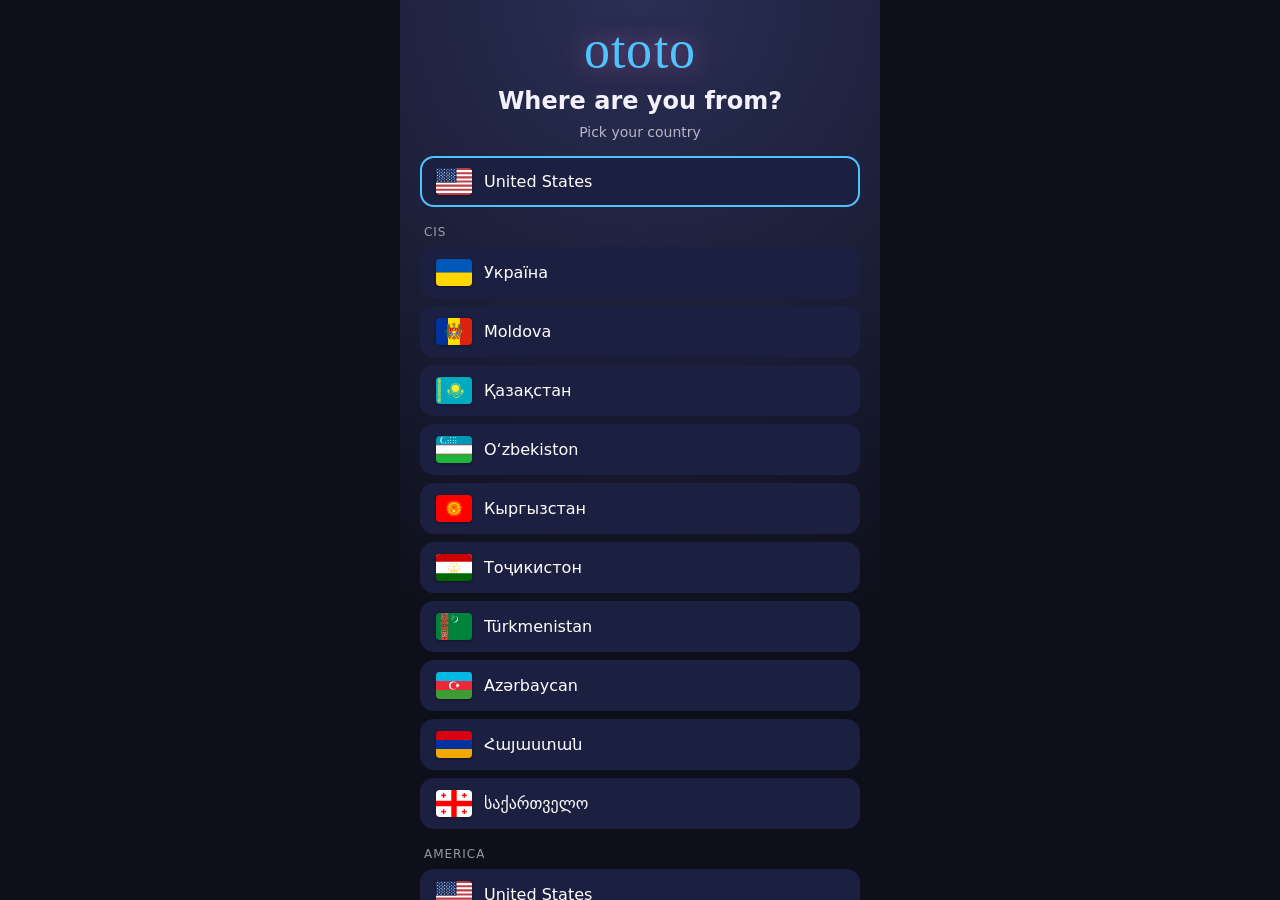
==== commit 4040f02f: "ototo: 34 мови (+16: tr id ja ko fi da nb sk hr sr bs lt lv hy ka pt-BR), 75 країн (Латинська Америк" ====
--- a/index.html
+++ b/index.html
@@ -4,6 +4,7 @@
 <meta charset="UTF-8">
 <meta name="viewport" content="width=device-width, initial-scale=1, maximum-scale=1, user-scalable=no">
 <title>ototo</title>
+<meta name="description" content="ototo — гра для дітей: віртуальний улюбленець, навчальні ігри, мапа пригод. Без реклами, працює без інтернету.">
 <link rel="manifest" href="manifest.webmanifest">
 <meta name="theme-color" content="#0d0f1a">
 <link rel="icon" type="image/png" sizes="32x32" href="img/icons/favicon-32.png">
@@ -29,11 +30,12 @@
 <link rel="stylesheet" href="edu_read.css">
 <link rel="stylesheet" href="edu_world.css">
 <link rel="stylesheet" href="parent.css">
+<link rel="stylesheet" href="shop.css">
 <link rel="preload" href="fonts/liberation-serif-regular.woff2" as="font" type="font/woff2" crossorigin>
 </head>
 <body>
   <script src="splash.js"></script>
-  <div id="screen">
+  <main id="screen">
 
     <!-- Активація, крок 1: країна (прапор + назва мовою самої країни) -->
     <section id="view-country" class="view">
@@ -56,7 +58,7 @@
       <h1 class="logo">ototo</h1>
       <button id="btnStartCountry" class="countryChip"><img id="startFlag" src="" alt=""><span id="startCountryName"></span></button>
       <p class="tagline" data-i18n="start.tagline">познайомся — це твій перший друг!</p>
-      <img class="startPet" src="img/gecko.png" alt="">
+      <img class="startPet" src="img/gecko.png" alt="" width="320" height="320" loading="lazy" decoding="async">
 
       <div id="personaPick">
         <button class="personaOpt selected" data-p="bo">⚡<br><span data-i18n="start.boy">Хлопчик</span></button>
@@ -77,7 +79,7 @@
       <div id="hatchStage">
         <div id="eggAura" class="egg-idle">
           <div id="eggGlow"></div>
-          <img id="hatchPetImg" src="img/gecko.png" alt="">
+          <img id="hatchPetImg" src="img/gecko.png" alt="" width="320" height="320" loading="lazy" decoding="async">
           <div id="eggShellL" class="shell"></div>
           <div id="eggShellR" class="shell"></div>
         </div>
@@ -90,8 +92,8 @@
       <header id="topbar">
         <div id="petName">mimi</div>
         <div id="stageLabel">малюк</div>
-        <button id="btnWardrobe" class="iconBtn">👕</button>
-        <button id="btnCharacters" class="iconBtn">🦎</button>
+        <button id="btnWardrobe" class="iconBtn" data-i18n-title="wardrobe.title">👕</button>
+        <button id="btnCharacters" class="iconBtn" data-i18n-title="chars.title">🦎</button>
         <div id="points">⭐ 0</div>
         <button id="streak" class="tapStat">🔥 0</button>
         <button id="btnLang" class="iconBtn langBtn" data-i18n-title="main.lang"><img id="topFlag" src="" alt=""></button>
@@ -99,14 +101,14 @@
       </header>
 
       <div id="stage">
-        <div id="pet"><img id="petImg" src="img/gecko.png" alt=""><span id="petEmoji"></span><span id="petAccessory"></span></div>
+        <div id="pet"><img id="petImg" src="img/gecko.png" alt="" width="320" height="320"><span id="petEmoji"></span><span id="petAccessory"></span></div>
         <div id="bubble" class="hidden"></div>
       </div>
 
       <div id="stats">
         <div class="stat"><span class="stat-icon">🍎</span><div class="bar"><div id="barHunger" class="bar-fill"></div></div></div>
         <div class="stat"><span class="stat-icon">😊</span><div class="bar"><div id="barMood" class="bar-fill"></div></div></div>
-        <div class="stat"><span id="iconEnergy" class="stat-icon tapStat">⚡</span><div class="bar"><div id="barEnergy" class="bar-fill"></div></div></div>
+        <div class="stat"><span id="iconEnergy" class="stat-icon tapStat" data-i18n-title="stat.energyTitle">⚡</span><div class="bar"><div id="barEnergy" class="bar-fill"></div></div></div>
         <div class="stat"><span class="stat-icon">🧼</span><div class="bar"><div id="barHygiene" class="bar-fill"></div></div></div>
         <div class="stat"><span class="stat-icon">❤️</span><div class="bar"><div id="barHealth" class="bar-fill"></div></div></div>
       </div>
@@ -189,15 +191,15 @@
       <div id="mamaBox">
         <div id="mamaHearts"></div>
         <div id="mamaScene">
-          <img id="mamaSvg" class="mamaImg" src="img/mama.png" alt="">
-          <img id="mamaBabyImg" src="img/gecko.png" alt="">
+          <img id="mamaSvg" class="mamaImg" src="img/mama.png" alt="" width="640" height="483" loading="lazy" decoding="async">
+          <img id="mamaBabyImg" src="img/gecko.png" alt="" width="320" height="320" loading="lazy" decoding="async">
           <div id="mamaTapHint" class="hidden-hint" data-i18n="mama.tap">👉 тапни</div>
         </div>
         <div id="mamaCaption"></div>
       </div>
     </div>
 
-  </div>
+  </main>
 
   <script src="countries.js"></script>
   <!-- мовні файли: одна мова = один файл + один рядок тут -->
@@ -209,6 +211,32 @@
   <script src="lang/kk.js"></script>
   <script src="lang/fr.js"></script>
   <script src="lang/es.js"></script>
+  <script src="lang/it.js"></script>
+  <script src="lang/pt.js"></script>
+  <script src="lang/pt-BR.js"></script>
+  <script src="lang/nl.js"></script>
+  <script src="lang/cs.js"></script>
+  <script src="lang/el.js"></script>
+  <script src="lang/sv.js"></script>
+  <script src="lang/hu.js"></script>
+  <script src="lang/bg.js"></script>
+  <script src="lang/uz.js"></script>
+  <script src="lang/az.js"></script>
+  <script src="lang/tr.js"></script>
+  <script src="lang/id.js"></script>
+  <script src="lang/ja.js"></script>
+  <script src="lang/ko.js"></script>
+  <script src="lang/fi.js"></script>
+  <script src="lang/da.js"></script>
+  <script src="lang/nb.js"></script>
+  <script src="lang/sk.js"></script>
+  <script src="lang/hr.js"></script>
+  <script src="lang/sr.js"></script>
+  <script src="lang/bs.js"></script>
+  <script src="lang/lt.js"></script>
+  <script src="lang/lv.js"></script>
+  <script src="lang/hy.js"></script>
+  <script src="lang/ka.js"></script>
   <script src="app.js"></script>
   <!-- модулі: кожен — окремий файл, підключаються через BO.on(...) -->
   <script src="decor.js"></script>
@@ -229,6 +257,7 @@
   <!-- освітні ігри (слоти 1–5): edu_math.js, edu_draw.js, edu_logic.js, edu_read.js, edu_world.js -->
   <!-- «Для батьків»: батьківський замок (BO.parentGate) і екран для батьків -->
   <script src="parent.js"></script>
+  <script src="shop.js"></script>
   <script src="fit.js"></script>
   <script src="pwa.js"></script>
 </body>
--- a/style.css
+++ b/style.css
@@ -30,7 +30,7 @@
 #petNameInput { width: 240px; padding: 14px 16px; border-radius: 14px; border: none; background: #1c2040; color: #fff; font-size: 16px; text-align: center; }
 #btnStart {
   width: 240px; padding: 14px; border-radius: 14px; border: none;
-  background: linear-gradient(135deg,var(--accent),var(--accent2)); color: #fff;
+  background: linear-gradient(135deg,var(--accent),var(--accent2)); color: #10142e;   /* темний текст: білий на світлому градієнті нечитабельний (контраст 1.6) */
   font-size: 16px; font-weight: 700; cursor: pointer;
 }
 #btnStart:disabled { opacity: .4; cursor: not-allowed; }
@@ -38,7 +38,7 @@
 /* MAIN VIEW */
 #view-main { padding: 14px; gap: 8px; }
 #topbar { width: 100%; display: flex; justify-content: space-between; align-items: center; font-size: 13px; opacity: .9; gap: 6px; }
-#stageLabel { background: #1c2040; padding: 4px 10px; border-radius: 10px; font-size: 11px; }
+#stageLabel { background: #1c2040; padding: 4px 10px; border-radius: 10px; font-size: 12px; }
 .iconBtn { background: #1c2040; border: none; border-radius: 10px; color: #fff; font-size: 16px; padding: 4px 8px; cursor: pointer; }
 #streak { font-size: 13px; }
 /* #streak і значок енергії тапабельні — показують попап з інфо та заповненням/захистом за бали */
@@ -66,7 +66,7 @@
 
 #actions { width: 100%; display: grid; grid-template-columns: repeat(3,1fr); gap: 8px; }
 .actionBtn { background: #1c2040; border: none; border-radius: 14px; color: #fff; padding: 10px 2px; font-size: 20px; cursor: pointer; }
-.actionBtn span { display: block; font-size: 10px; margin-top: 3px; opacity: .8; }
+.actionBtn span { display: block; font-size: 12px; margin-top: 3px; opacity: .85; }
 .actionBtn:active { background: #2a2f55; }
 .actionBtn:disabled { opacity: .35; }
 
@@ -78,7 +78,7 @@
 .wardrobeItem { background: #1c2040; border-radius: 14px; padding: 14px 6px; text-align: center; font-size: 28px; cursor: pointer; border: 2px solid transparent; }
 .wardrobeItem.locked { opacity: .3; cursor: not-allowed; }
 .wardrobeItem.equipped { border-color: var(--accent); }
-.wardrobeItem .wLabel { display: block; font-size: 10px; margin-top: 4px; }
+.wardrobeItem .wLabel { display: block; font-size: 12px; margin-top: 4px; }
 .secondaryBtn { margin-top: 10px; background: #1c2040; border: none; color: #fff; padding: 10px 18px; border-radius: 12px; cursor: pointer; }
 
 /* MINI-GAME VIEW */
@@ -180,7 +180,7 @@
 .charCard .cName { font-size: 14px; font-weight: 700; }
 .charCard .cTitle { font-size: 11px; opacity: .7; }
 .charCard .cTag { font-size: 11px; margin-top: 4px; opacity: .85; }
-.charCard .cBuy { margin-top: 6px; border: none; border-radius: 10px; padding: 6px 10px; background: var(--accent); color: #fff; font-size: 12px; font-weight: 700; cursor: pointer; }
+.charCard .cBuy { margin-top: 6px; border: none; border-radius: 10px; padding: 6px 10px; background: var(--accent); color: #10142e; font-size: 12px; font-weight: 700; cursor: pointer; }
 
 /* ============ НАРОДЖЕННЯ: яйце-ореол Сяйка ============ */
 #view-hatch { justify-content: center; }
@@ -275,7 +275,7 @@
 
 /* Інфо-попап для ⚡/🔥 */
 .statTitle { font-size: 16px; font-weight: 700; margin-bottom: 6px; }
-#statAction { background: var(--accent); color: #fff; margin-bottom: 8px; }
+#statAction { background: var(--accent); color: #10142e; font-weight: 700; margin-bottom: 8px; }
 
 /* АКТИВАЦІЯ: КРАЇНА І МОВА (CoLaba Production) */
 #view-country { gap: 8px; justify-content: flex-start; overflow-y: auto; }
@@ -309,7 +309,7 @@
 #navRow { width: 100%; display: flex; gap: 10px; justify-content: center; margin-top: 10px; flex-wrap: wrap; }
 #navRow:empty { display: none; }
 .navBtn { flex: 1; min-width: 90px; background: #1c2040; border: none; border-radius: 14px; color: #fff; padding: 10px 6px; font-size: 22px; cursor: pointer; font-family: inherit; }
-.navBtn span { display: block; font-size: 11px; margin-top: 2px; }
+.navBtn span { display: block; font-size: 12px; margin-top: 2px; }
 
 /* =====================================================================
    ТЕКСТ ВЛАЗИТЬ У КНОПКИ — у всіх 8 мовах (CoLaba Production)
@@ -379,7 +379,7 @@
    автоматично отримає свою колонку, нічого правити не треба). */
 #topbar {
   display: grid; grid-auto-flow: column; grid-template-columns: minmax(0, 1fr); grid-auto-columns: auto;
-  grid-template-rows: auto auto; align-items: center; column-gap: 4px; row-gap: 2px;
+  grid-template-rows: auto auto; align-items: center; column-gap: 6px; row-gap: 2px;
   justify-content: stretch;
 }
 #topbar > * { grid-row: 1 / span 2; white-space: nowrap; }
@@ -389,12 +389,12 @@
 }
 #topbar > #petName { grid-row: 1; align-self: end; font-weight: 600; line-height: 1.25; }
 #topbar > #stageLabel { grid-row: 2; align-self: start; padding: 2px 6px; line-height: 1.25; }
-#topbar > button { min-height: 44px; min-width: 34px; padding: 0 6px; display: inline-flex; align-items: center; justify-content: center; }
+#topbar > button { min-height: 44px; min-width: 40px; padding: 0 6px; display: inline-flex; align-items: center; justify-content: center; }
 #topbar > .langBtn { padding: 0 6px; }
 #topbar > #points { padding: 0 2px; }
 @media (max-width: 374px) {
-  #topbar { column-gap: 3px; }
-  #topbar > button { min-width: 32px; padding: 0 5px; }
+  #topbar { column-gap: 5px; }
+  #topbar > button { min-width: 36px; padding: 0 5px; }
 }
 /* ⚡ біля шкали енергії: більша невидима зона дотику, верстка не зсувається */
 #iconEnergy.tapStat { position: relative; }
@@ -411,3 +411,10 @@
 #agePick.ageNeed .ageStrip { animation: ageShake .45s ease; }
 #agePick.ageNeed .agePickLabel { color: #ffb36b; opacity: 1; }
 @keyframes ageShake { 0%,100% { transform: none; } 25% { transform: translateX(-6px); } 75% { transform: translateX(6px); } }
+/* ka — грузинське мхедрулі без регістру: text-transform: uppercase у деяких рушіях (Safari/WebKit) перетворює
+   його на Мтаврулі (ᲐᲑᲒ), яких дітям не показуємо. Chrome і Firefox грузинську й так не змінюють. */
+html:lang(ka) .countryGroup, html:lang(ka) .decorGroupTitle, html:lang(ka) .achDetailTier,
+html:lang(ka) .eduTag, html:lang(ka) .mEndMdT { text-transform: none; letter-spacing: normal; }
+/* ja — японський текст для дітей пишеться з пробілами між словами (いっしょに あそぼう): переносимо рядок
+   лише на пробілах, а не посеред слова; надто довге слово без пробілів усе одно переноситься, щоб не вилізти за край. */
+html:lang(ja) body { word-break: keep-all; overflow-wrap: anywhere; }
--- a/decor.css
+++ b/decor.css
@@ -106,7 +106,7 @@
 .decorPet { position: relative; z-index: 3; width: 120px; height: 120px; object-fit: contain; filter: drop-shadow(0 8px 14px rgba(0,0,0,.4)); }
 .decorToast {
   position: absolute; left: 50%; bottom: 0; transform: translate(-50%, 6px); z-index: 6;
-  background: var(--accent); color: #fff; font-size: 13px; font-weight: 700;
+  background: var(--accent); color: #10142e; font-size: 13px; font-weight: 700;
   padding: 6px 14px; border-radius: 14px; white-space: nowrap; max-width: 92%; overflow: hidden; text-overflow: ellipsis;
   opacity: 0; transition: opacity .25s, transform .25s; pointer-events: none;
   box-shadow: 0 4px 12px rgba(0,0,0,.35);
@@ -134,7 +134,7 @@
 .dTag.need { opacity: .6; }
 .dBuy {
   min-height: 24px; border: none; border-radius: 10px; padding: 4px 8px;
-  background: linear-gradient(135deg, var(--accent), var(--accent2)); color: #fff;
+  background: linear-gradient(135deg, var(--accent), var(--accent2)); color: #10142e;
   font-size: 11px; font-weight: 700; cursor: pointer; font-family: inherit;
   animation: dBuyIn .2s ease-out;
 }
--- a/map.css
+++ b/map.css
@@ -3,8 +3,8 @@
 /* кнопка в #navRow + червоний значок "!" */
 .mapNavBtn { position: relative; }
 .mapBadge {
-  position: absolute; top: -6px; right: -4px; width: 22px; height: 22px; border-radius: 50%;
-  background: #ff4d6d; color: #fff; font-size: 13px; font-weight: 800; line-height: 22px; text-align: center;
+  position: absolute; top: 3px; right: 4px; width: 20px; height: 20px; border-radius: 50%;   /* усередині кнопки, не вилазить за край */
+  background: #ff4d6d; color: #fff; font-size: 12px; font-weight: 800; line-height: 20px; text-align: center;
   box-shadow: 0 0 0 2px #0d0f1a; animation: mapBadgePop 1.6s ease-in-out infinite;
 }
 @keyframes mapBadgePop { 0%,100% { transform: scale(1); } 50% { transform: scale(1.15); } }
@@ -19,7 +19,7 @@
 .mapTitles { flex: 1; min-width: 0; }
 .mapTitle { font-size: 16px; font-weight: 800; }
 .mapZone { font-size: 12px; opacity: .75; white-space: nowrap; overflow: hidden; text-overflow: ellipsis; }
-.mapLevel { background: linear-gradient(135deg,var(--accent),var(--accent2)); color: #fff; font-weight: 800; font-size: 13px; padding: 6px 10px; border-radius: 12px; white-space: nowrap; }
+.mapLevel { background: linear-gradient(135deg,var(--accent),var(--accent2)); color: #10142e; font-weight: 800; font-size: 13px; padding: 6px 10px; border-radius: 12px; white-space: nowrap; }
 .mapBar { margin-top: 10px; height: 10px; border-radius: 6px; background: #0d0f1a; overflow: hidden; }
 .mapBarFill { height: 100%; background: linear-gradient(90deg,#ffd86b,#ffa94d); border-radius: 6px; transition: width .5s ease; }
 .mapProgress { margin-top: 6px; font-size: 12px; text-align: center; opacity: .85; }
--- a/achieve.css
+++ b/achieve.css
@@ -73,7 +73,7 @@
 .achDetailDesc { font-size: 14px; line-height: 1.35; opacity: .85; overflow-wrap: anywhere; hyphens: auto; }
 .achDetailProg { width: 100%; display: flex; flex-direction: column; gap: 4px; font-size: 13px; }
 .achDetailReward { font-size: 14px; font-weight: 600; }
-.achDetailClose { display: block; width: 100%; }
+.achDetailClose { display: block; width: 100%; min-height: 44px; }   /* палець дитини: не менше 44px */
 
 /* ---------- свято: тост зі значком ---------- */
 #achToast {
--- a/tips.css
+++ b/tips.css
@@ -58,7 +58,7 @@
 .tipsDots i.on { background: var(--accent); transform: scale(1.25); }
 .tipsNext {
   min-height: 48px; min-width: 112px; max-width: 56%; padding: 0 18px; border: none; border-radius: 14px;
-  background: linear-gradient(135deg, var(--accent), var(--accent2)); color: #fff;
+  background: linear-gradient(135deg, var(--accent), var(--accent2)); color: #10142e;
   font-size: 16px; font-weight: 700; font-family: inherit; cursor: pointer; line-height: 1.15;
   box-shadow: 0 4px 12px rgba(0, 0, 0, .18);
 }
--- a/edu_read.css
+++ b/edu_read.css
@@ -12,7 +12,7 @@
 .rdSpeak.rdHide { visibility: hidden; }
 .rdPrompt { margin: auto 0 0; font-size: 18px; font-weight: 800; text-align: center; max-width: 100%; }
 .rdBig { line-height: 1; text-align: center; }
-.rdLetterBig { font-size: 120px; font-weight: 800; color: var(--accent2); text-shadow: 0 0 22px rgba(107,255,209,.35); }
+.rdLetterBig { font-size: 120px; font-weight: 800; color: var(--accent2); text-shadow: 0 0 22px rgba(107,255,209,.35); line-height: 1.15; }
 .rdEmoji { font-size: 104px; }
 .rdWord { font-size: 38px; font-weight: 800; letter-spacing: .14em; }
 .rdSentence { margin: 4px 0; font-size: 20px; line-height: 1.4; text-align: center; font-weight: 600;
@@ -38,10 +38,15 @@
 .rdTile { width: 52px; height: 56px; border-radius: 14px; border: 2px solid rgba(255,255,255,.14); cursor: pointer;
   background: linear-gradient(160deg, rgba(126,240,200,.18), rgba(178,141,255,.18)); color: inherit; font-size: 28px; font-weight: 800; }
 .rdTile.rdUsed { opacity: .2; pointer-events: none; }
+/* літера з кількох знаків (угор. CS, DZS, чеське CH, узб. Sh, Oʻ) — ширша плитка */
+.rdSlot.rdMulti { width: auto; min-width: 40px; padding: 0 5px; font-size: 22px; }
+.rdTile.rdMulti { width: auto; min-width: 52px; padding: 0 8px; font-size: 22px; }
 
 .rdLong .rdSlot { width: 30px; height: 42px; font-size: 22px; }
 .rdLong .rdTile { width: 44px; height: 50px; font-size: 24px; }
 .rdLong .rdTiles { gap: 6px; }
+.rdLong .rdSlot.rdMulti { min-width: 30px; font-size: 18px; }
+.rdLong .rdTile.rdMulti { min-width: 44px; font-size: 19px; }
 
 .rdGood { background: rgba(80,220,140,.4) !important; border-color: #5be39a !important; }
 .rdBad { background: rgba(255,90,110,.35) !important; border-color: #ff6b81 !important; }
--- a/parent.css
+++ b/parent.css
@@ -46,7 +46,8 @@
 .pgKey:disabled { opacity: .35; cursor: default; }
 .pgOk:disabled { background: #262b57; }
 .pgDel { background: #1c2040; font-size: 20px; }
-.pgOk { background: linear-gradient(135deg, var(--accent), var(--accent2)); }
+.pgOk { background: linear-gradient(135deg, var(--accent), var(--accent2)); color: #10142e; }
+.pgOk:disabled { color: #fff; }
 .pgCancel { width: 100%; max-width: 270px; margin-top: 12px; }
 
 @keyframes pgShake { 0%, 100% { transform: none; } 25% { transform: translateX(-7px); } 75% { transform: translateX(7px); } }
--- a/shop.css
+++ b/shop.css
@@ -0,0 +1,66 @@
+/* OTOTO — модуль «Магазин» (shop.js): екран для батьків + замочки на преміум-речах. CoLaba Production. */
+
+/* ---------- екран магазину (тільки після батьківського замка) ---------- */
+#view-shop { gap: 10px; }
+#view-shop > h2 { margin-top: 4px; }
+.shopCard, .shopList, .shopNone, .shopTest, .shopRestore, .shopToggle, #shopFamily { width: 100%; max-width: 380px; }
+.shopCard { background: #14173a; border-radius: 16px; padding: 12px 14px; display: flex; flex-direction: column; gap: 8px; }
+.shopLine { display: flex; gap: 10px; align-items: flex-start; font-size: 13px; line-height: 1.4; opacity: .9; }
+.shopLine > span:first-child { flex: 0 0 auto; width: 20px; text-align: center; }
+.shopLine > span:last-child, .shopName, .shopDesc, .shopNone, .shopTest, .shopDone, .shopSoon, .shopToggle span, .shopInclT {
+  min-width: 0; overflow-wrap: anywhere; hyphens: auto;
+}
+.shopTest {
+  padding: 8px 12px; border-radius: 12px; background: repeating-linear-gradient(-45deg, #5a3a00, #5a3a00 10px, #6e4800 10px, #6e4800 20px);
+  color: #ffd86b; font-size: 13px; font-weight: 800; text-align: center; letter-spacing: .3px; line-height: 1.3;
+}
+.shopNone {
+  padding: 10px 14px; border-radius: 14px; background: rgba(111, 184, 255, .12); color: #cfe6ff;
+  font-size: 13px; line-height: 1.4; text-align: center; box-shadow: inset 0 0 0 1px rgba(111, 184, 255, .3);
+}
+.shopList { display: flex; flex-direction: column; gap: 10px; }
+.shopProduct {
+  background: #1c2040; border-radius: 16px; padding: 12px 14px; display: flex; flex-direction: column; gap: 8px;
+  border: 2px solid transparent; min-width: 0;
+}
+.shopProduct.shopFull { border-color: rgba(255, 216, 107, .45); background: linear-gradient(160deg, #262b57, #1c2040); }
+.shopProduct.shopOwned { opacity: .85; }
+.shopHead { display: flex; gap: 10px; align-items: center; min-width: 0; }
+.shopIcon { flex: 0 0 auto; width: 40px; height: 40px; border-radius: 12px; background: #14173a; display: flex; align-items: center; justify-content: center; font-size: 22px; }
+.shopNames { flex: 1 1 auto; min-width: 0; }
+.shopName { font-size: 15px; font-weight: 700; line-height: 1.25; }
+.shopDesc { font-size: 12px; line-height: 1.35; opacity: .75; margin-top: 2px; }
+.shopIncl { display: flex; flex-direction: column; gap: 4px; }
+.shopInclT { font-size: 11px; opacity: .6; }
+.shopItems { display: flex; flex-wrap: wrap; gap: 6px; }
+.shopItem { width: 34px; height: 34px; border-radius: 10px; background: #14173a; display: inline-flex; align-items: center; justify-content: center; font-size: 19px; }
+.shopItem img { width: 28px; height: 28px; object-fit: contain; }
+.shopFoot { display: flex; align-items: center; justify-content: flex-end; gap: 10px; min-height: 44px; flex-wrap: wrap; }
+.shopPrice { font-size: 15px; font-weight: 800; color: #ffd86b; white-space: nowrap; }
+.shopBuy {
+  min-height: 44px; min-width: 96px; max-width: 100%; padding: 6px 16px; border: none; border-radius: 12px;
+  background: linear-gradient(135deg, var(--accent), var(--accent2)); color: #10142e; font-family: inherit;
+  font-size: 14px; font-weight: 700; cursor: pointer; overflow-wrap: anywhere;
+}
+.shopBuy:disabled { opacity: .5; cursor: default; }
+.shopBuy:active:not(:disabled) { transform: scale(.97); }
+.shopDone { font-size: 13px; font-weight: 700; color: var(--accent); text-align: right; }
+.shopSoon { font-size: 12px; opacity: .65; text-align: right; }
+.shopRestore { justify-content: center; }
+.shopToggle {
+  display: flex; align-items: flex-start; gap: 10px; padding: 8px 14px; font-size: 13px; line-height: 1.35; cursor: pointer;
+}
+.shopToggle input { flex: 0 0 auto; width: 20px; height: 20px; margin: 0; accent-color: var(--accent); }
+.shopToast {
+  position: sticky; bottom: 8px; z-index: 5; width: 100%; max-width: 360px; padding: 10px 14px; border-radius: 14px;
+  background: #262b57; color: #fff; font-size: 13px; line-height: 1.35; text-align: center; box-shadow: 0 6px 20px rgba(0, 0, 0, .4);
+  opacity: 0; pointer-events: none; transition: opacity .25s; overflow-wrap: anywhere;
+}
+.shopToast:empty { display: none; }
+.shopToast.show { opacity: 1; }
+
+/* ---------- замочки на преміум-речах у грі (маленькі, без реклами) ---------- */
+.wardrobeItem.premium { opacity: .55; cursor: pointer; }
+.charCard.premium { cursor: pointer; }
+.cTag.cPremium, .dTag.dPremium { opacity: .7; }
+.decorCard.premium .dEmoji { opacity: .45; }
